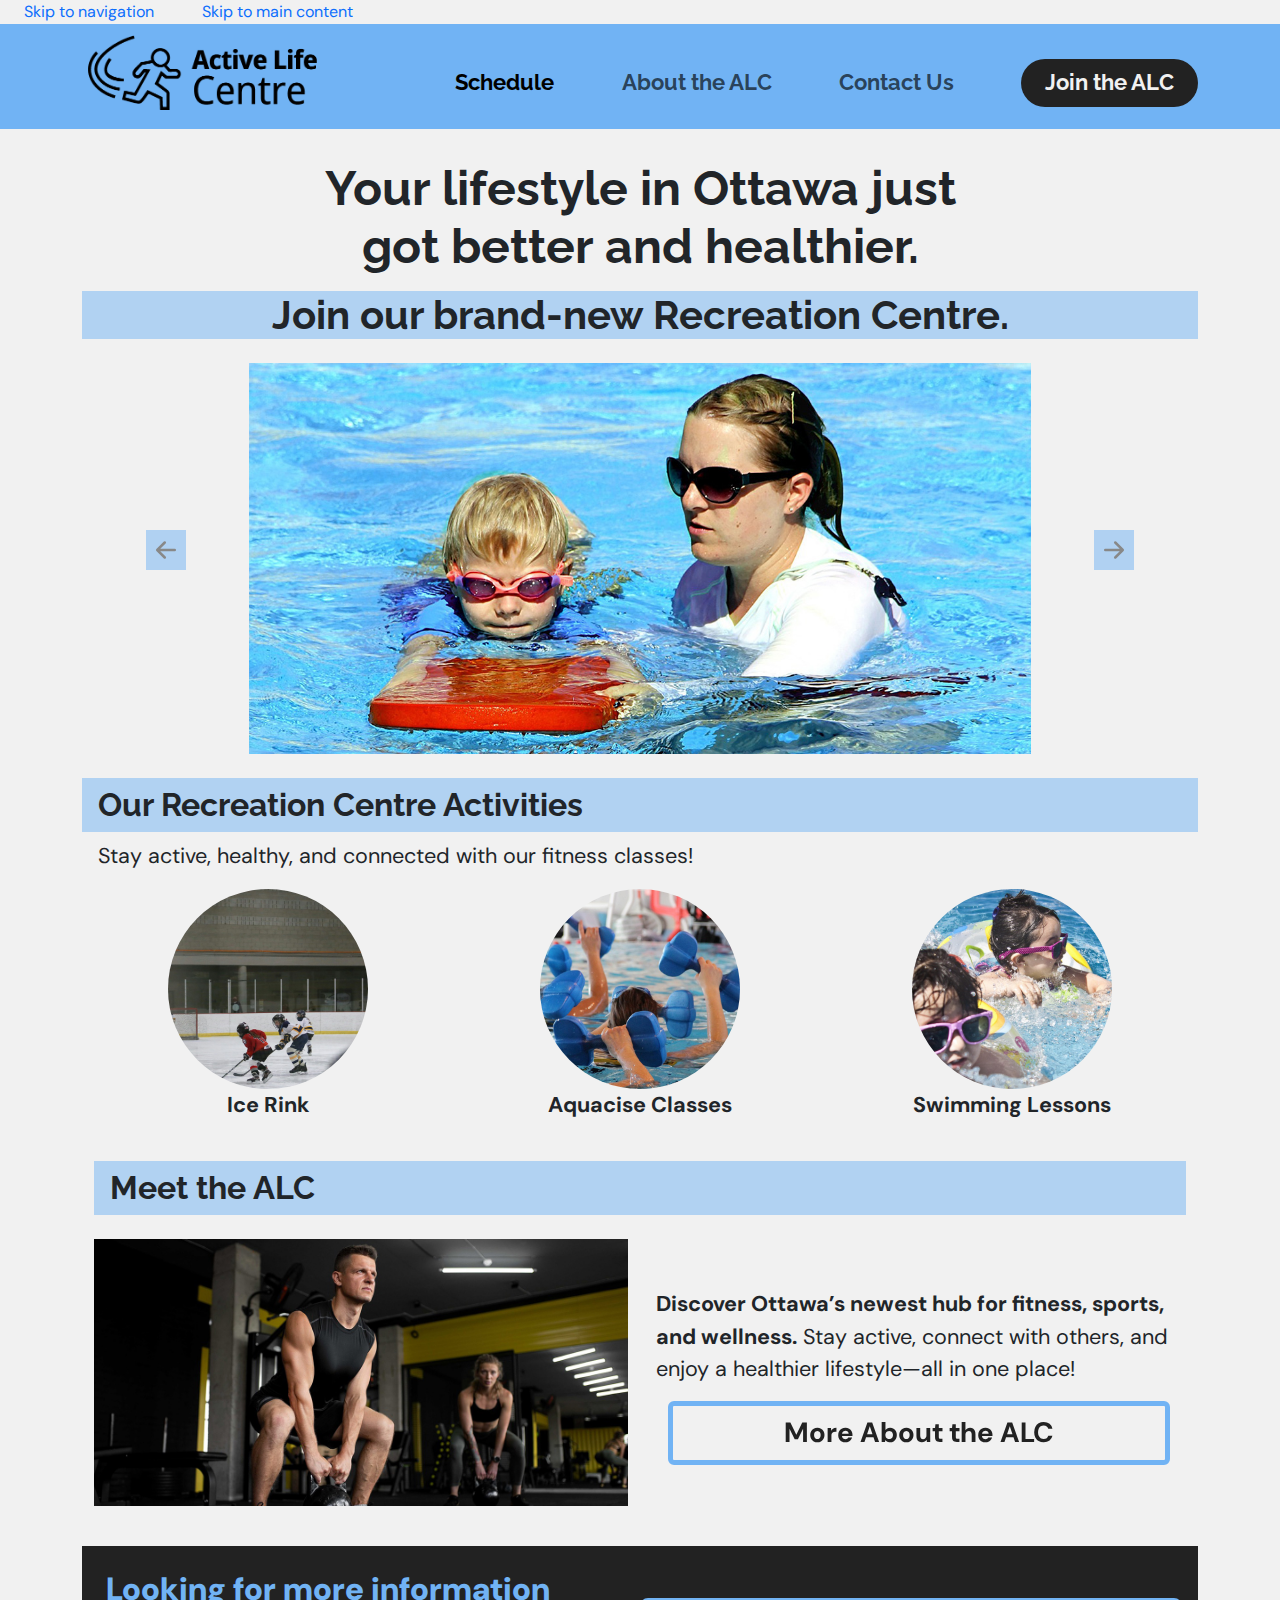
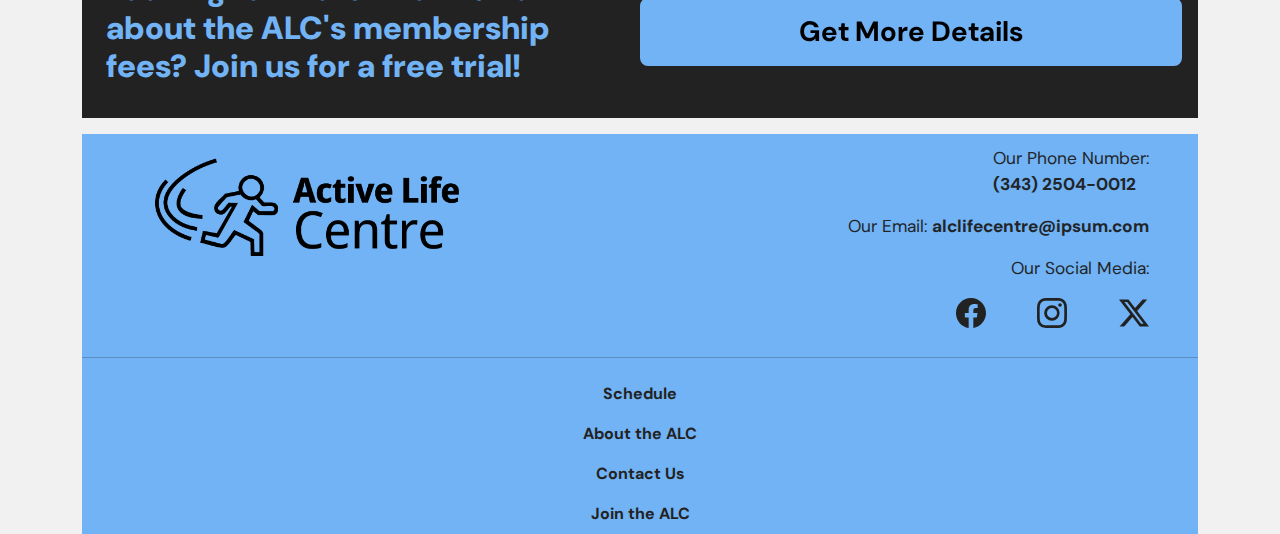
==== index.html @ 30e5ce62 "fixes image for the homepage" ====
<!DOCTYPE html>
<html lang="en">
<head>
    <meta charset="UTF-8">
    <meta name="viewport" content="width=device-width, initial-scale=1.0">
    <title>Active Life Centre</title>
    <link rel="stylesheet" href="./css/reset.css">
    <link rel="preconnect" href="https://fonts.googleapis.com">
    <link rel="preconnect" href="https://fonts.gstatic.com" crossorigin>
    <link href="https://fonts.googleapis.com/css2?family=DM+Sans:ital,opsz,wght@0,9..40,100..1000;1,9..40,100..1000&family=Raleway:ital,wght@0,100..900;1,100..900&display=swap" rel="stylesheet">    
    <link href="https://cdn.jsdelivr.net/npm/bootstrap@5.3.3/dist/css/bootstrap.min.css" rel="stylesheet" integrity="sha384-QWTKZyjpPEjISv5WaRU9OFeRpok6YctnYmDr5pNlyT2bRjXh0JMhjY6hW+ALEwIH" crossorigin="anonymous">
    <link href="css/hover-min.css" rel="stylesheet">
    <link rel="stylesheet" href="./css/style.css">
</head>
<body>
    <div class="skip-links">
        <a href="#offcanvasNavbar" class="d-xl-none" data-bs-toggle="offcanvas" data-bs-target="#offcanvasNavbar">Skip to navigation</a>
        <a href="#skipToNavDesktop" class="d-none d-xl-flex">Skip to navigation</a>
        <a href="#mainContent" id="skipToMainContent">Skip to main content</a>
    </div>
    <div class="container">
        <header role="banner">
            <nav role="navigation" class="navbar bg-body-tertiary fixed-top d-xl-none">
                <div class="container">
                    <a class="navbar-brand" href="./index.html"><img src="./images/logo/logo-ACL.png" alt="logo for the Active Life Centre"></a>
                    <button class="navbar-toggler d-xl-none" type="button" data-bs-toggle="offcanvas" data-bs-target="#offcanvasNavbar" aria-controls="offcanvasNavbar" aria-label="Toggle navigation">
                      <span class="navbar-toggler-icon"></span>
                    </button>
                    <div class="offcanvas offcanvas-end d-xl-none" tabindex="-1" id="offcanvasNavbar" aria-labelledby="offcanvasNavbarLabel">
                      <div class="offcanvas-header">
                        <img src="./images/logo/logo-ACL.png" alt="Active Life Centre's logo" class="offcanvas-title" id="offcanvasNavbarLabel">
                        <button type="button" class="btn-close" data-bs-dismiss="offcanvas" aria-label="Close"></button>
                    </div>
                    <div class="offcanvas-body d-xl-none">
                        <ul class="navbar-nav justify-content-end flex-grow-1 pe-3 fw-bold">
                            <li class="nav-item">
                                <a class="nav-link active" aria-current="page" href="./schedule.html">Schedule</a>
                            </li>
                            <li class="nav-item">
                                <a class="nav-link" href="./about.html">About the ALC</a>
                            </li>
                            <li class="nav-item">
                                <a class="nav-link" href="./about.html#formALC">Contact Us</a>
                            </li>
                            <li class="nav-item">
                                <a class="nav-link hvr-bounce-to-right p-3" href="#">Join the ALC</a>
                            </li>
                        </ul>
                        </div>
                    </div>
                </div>
            </nav>
            <nav role="navigation" class="navbar bg-body-tertiary fixed-top d-none d-xl-flex">
                <div class="container d-flex justify-content-between align-items-center">
                    <a class="navbar-brand" href="./index.html">
                        <img src="./images/logo/logo-ACL.png" alt="logo for the Active Life Centre">
                    </a>
                    <ul class="navbar-nav navbarDesktop d-flex flex-row gap-4 fw-bold">
                        <li class="nav-item" id="skipToNavDesktop"><a class="nav-link active" href="./schedule.html">Schedule</a></li>
                        <li class="nav-item"><a class="nav-link" href="./about.html">About the ALC</a></li>
                        <li class="nav-item"><a class="nav-link" href="./about.html#formALC">Contact Us</a></li>
                        <li class="nav-item"><a class="nav-link px-4" href="#">Join the ALC</a></li>
                    </ul>
                </div>
            </nav>
        </header>        
        <main role="main" id="mainContent">
            <section class="heroSection">
                <h1 class="text-center fw-bolder">Your lifestyle in Ottawa just got better and healthier.</h1>
                <h2 class="text-center fw-bolder mt-3">Join our brand-new Recreation Centre.</h2>
                <div id="carouselExampleIndicators" class="carousel slide pt-3" data-bs-ride="carousel">
                    <ol class="carousel-indicators d-none">
                      <li data-target="#carouselExampleIndicators" data-bs-slide-to="0" class="active"></li>
                      <li data-target="#carouselExampleIndicators" data-bs-slide-to="1"></li>
                      <li data-target="#carouselExampleIndicators" data-bs-slide-to="2"></li>
                    </ol>
                    <div class="carousel-inner">
                      <div class="carousel-item active">
                        <picture>
                            <source srcset="/images/home/small/homepage-hero-image.jpg" media="(max-width:768px)">
                            <img class="d-block w-100" src="./images/home/large/homepage-hero-image.jpg" alt="Kids' Swimming Lessons at the Active Life Centre">
                        </picture>
                      </div>
                      <div class="carousel-item">
                        <picture>
                            <source srcset="images/home/small/ice-rink.jpg" media="(max-width:768px)">
                            <img class="d-block w-100" src="./images/home/large/ice-rink.jpg" alt="Ice Rink at the ALC">
                        </picture>
                      </div>
                      <div class="carousel-item">
                        <picture>
                            <source srcset="images/home/small/pilates-class.jpg" media="(max-width:768px)">
                            <img class="d-block w-100" src="./images/home/large/pilates-class.jpg" alt="Pilates Class at the ALC">
                        </picture>
                      </div>
                    </div>
                    <a class="carousel-control-prev" href="#carouselExampleIndicators" role="button" data-bs-slide="prev">
                        <svg xmlns="http://www.w3.org/2000/svg" width="40" height="40" fill="#222222" class="bi bi-arrow-left-short" viewBox="0 0 16 16">
                            <path fill-rule="evenodd" d="M12 8a.5.5 0 0 1-.5.5H5.707l2.147 2.146a.5.5 0 0 1-.708.708l-3-3a.5.5 0 0 1 0-.708l3-3a.5.5 0 1 1 .708.708L5.707 7.5H11.5a.5.5 0 0 1 .5.5"/>
                        </svg>
                    </a>
                    <a class="carousel-control-next" href="#carouselExampleIndicators" role="button" data-bs-slide="next">
                        <svg xmlns="http://www.w3.org/2000/svg" width="40" height="40" fill="#222222" class="bi bi-arrow-right-short" viewBox="0 0 16 16">
                            <path fill-rule="evenodd" d="M4 8a.5.5 0 0 1 .5-.5h5.793L8.146 5.354a.5.5 0 1 1 .708-.708l3 3a.5.5 0 0 1 0 .708l-3 3a.5.5 0 0 1-.708-.708L10.293 8.5H4.5A.5.5 0 0 1 4 8"/>
                        </svg>
                    </a>
                  </div>    
            </section>
            <section class="alcActivities my-4">
                <h3 class="fw-bold px-3 py-2">Our Recreation Centre Activities</h3>
                <p Class="px-3">Stay active, healthy, and connected with our fitness classes!</p>
                <div class="container">
                    <div class="row justify-content-center">
                        <div class="col-sm-4 d-flex flex-column align-items-center">
                            <picture>
                                <source srcset="images/home/small/ice-rink.jpg" media="(max-width:768px)">
                                <img src="./images/home/large/ice-rink.jpg" alt="ACL's Ice Rink">
                            </picture>
                            <p><strong>Ice Rink</strong></p>
                        </div>
                        <div class="col-sm-4 d-flex flex-column align-items-center">
                            <picture>
                                <source srcset="images/home/small/aquacise-class.jpg" media="(max-width:768px)">
                                <img src="./images/home/large/aquacise-class.jpg" alt="Aquacise Classes at the ALC">
                            </picture>
                            <p><strong>Aquacise Classes</strong></p>
                        </div>
                        <div class="col-sm-4 d-flex flex-column align-items-center">
                            <picture>
                                <source srcset="images/home/small/kids-swimming-lessons.jpg" media="(max-width:768px)">
                                <img src="./images/home/large/kids-swimming-lessons.jpg" alt="ACL's Ice Rink">
                            </picture>
                            <p><strong>Swimming Lessons</strong></p>
                        </div>
                    </div>    
                </div>
            </section>
            <section class="meetALC container-fluid d-sm-flex flex-column my-4">
                <h3 class="fw-bold px-3 py-2">Meet the ALC</h3>
                <div class="row">
                    <picture class="col-md-6 align-self-center">
                        <source srcset="images/home/small/ALC-gym.jpg" media="(max-width:768px)">
                        <img src="./images/home/large/ALC-gym.jpg" class="img-fluid d-block mx-auto py-3 w-100" alt="Responsive image">
                    </picture>
                    <div class="contentMeet col-md-6 align-self-center">
                        <p class="mt-2 px-3"><strong>Discover Ottawa’s newest hub for fitness, sports, and wellness.</strong> Stay active, connect with others, and enjoy a healthier lifestyle—all in one place!</p>
                        <a href="./about.html" class="btn btn-secondary fw-bold hvr-sweep-to-right w-100" role="button">More About the ALC</a>
                    </div>
                </div>
            </section>
            <section class="joinALC mx-0 my-3 p-3 row">
                <h4 class="display-6 fw-bold p-2 col-md-6"><strong>Looking for more information about the ALC's membership fees? Join us for a free trial!</strong></h4>
                <button type="button" class="btn btn-primary btn-lg btn-block fw-bold hvr-primary-sweep-to-right col-md-6">Get More Details</button>
            </section>
        </main>
        <footer role="contentinfo">
            <div class="infoFooter">
                <img class="img-fluid" src="./images/logo/logo-ACL.png" alt="ACL's logo">
                <div class="contactALC">
                    <p>Our Phone Number:<strong><br> (343) 2504-0012</strong></p>
                    <p>Our Email: <strong>alclifecentre@ipsum.com</strong></p>
                    <p class="socialMedia">Our Social Media:</p>
                    <div class="socialMediaIcons">
                        <a href="https://www.facebook.com/" target="_blank">
                            <svg xmlns="http://www.w3.org/2000/svg" width="30" height="30" fill="currentColor" class="bi bi-facebook" viewBox="0 0 16 16">
                                <path d="M16 8.049c0-4.446-3.582-8.05-8-8.05C3.58 0-.002 3.603-.002 8.05c0 4.017 2.926 7.347 6.75 7.951v-5.625h-2.03V8.05H6.75V6.275c0-2.017 1.195-3.131 3.022-3.131.876 0 1.791.157 1.791.157v1.98h-1.009c-.993 0-1.303.621-1.303 1.258v1.51h2.218l-.354 2.326H9.25V16c3.824-.604 6.75-3.934 6.75-7.951"/>
                            </svg>    
                        </a>
                        <a href="https://www.instagram.com/" target="_blank">
                            <svg xmlns="http://www.w3.org/2000/svg" width="30" height="30" fill="currentColor" class="bi bi-instagram" viewBox="0 0 16 16">
                                <path d="M8 0C5.829 0 5.556.01 4.703.048 3.85.088 3.269.222 2.76.42a3.9 3.9 0 0 0-1.417.923A3.9 3.9 0 0 0 .42 2.76C.222 3.268.087 3.85.048 4.7.01 5.555 0 5.827 0 8.001c0 2.172.01 2.444.048 3.297.04.852.174 1.433.372 1.942.205.526.478.972.923 1.417.444.445.89.719 1.416.923.51.198 1.09.333 1.942.372C5.555 15.99 5.827 16 8 16s2.444-.01 3.298-.048c.851-.04 1.434-.174 1.943-.372a3.9 3.9 0 0 0 1.416-.923c.445-.445.718-.891.923-1.417.197-.509.332-1.09.372-1.942C15.99 10.445 16 10.173 16 8s-.01-2.445-.048-3.299c-.04-.851-.175-1.433-.372-1.941a3.9 3.9 0 0 0-.923-1.417A3.9 3.9 0 0 0 13.24.42c-.51-.198-1.092-.333-1.943-.372C10.443.01 10.172 0 7.998 0zm-.717 1.442h.718c2.136 0 2.389.007 3.232.046.78.035 1.204.166 1.486.275.373.145.64.319.92.599s.453.546.598.92c.11.281.24.705.275 1.485.039.843.047 1.096.047 3.231s-.008 2.389-.047 3.232c-.035.78-.166 1.203-.275 1.485a2.5 2.5 0 0 1-.599.919c-.28.28-.546.453-.92.598-.28.11-.704.24-1.485.276-.843.038-1.096.047-3.232.047s-2.39-.009-3.233-.047c-.78-.036-1.203-.166-1.485-.276a2.5 2.5 0 0 1-.92-.598 2.5 2.5 0 0 1-.6-.92c-.109-.281-.24-.705-.275-1.485-.038-.843-.046-1.096-.046-3.233s.008-2.388.046-3.231c.036-.78.166-1.204.276-1.486.145-.373.319-.64.599-.92s.546-.453.92-.598c.282-.11.705-.24 1.485-.276.738-.034 1.024-.044 2.515-.045zm4.988 1.328a.96.96 0 1 0 0 1.92.96.96 0 0 0 0-1.92m-4.27 1.122a4.109 4.109 0 1 0 0 8.217 4.109 4.109 0 0 0 0-8.217m0 1.441a2.667 2.667 0 1 1 0 5.334 2.667 2.667 0 0 1 0-5.334"/>
                            </svg>    
                        </a>
                        <a href="https://x.com" target="_blank">
                            <svg xmlns="http://www.w3.org/2000/svg" width="30" height="30" fill="currentColor" class="bi bi-twitter-x" viewBox="0 0 16 16">
                                <path d="M12.6.75h2.454l-5.36 6.142L16 15.25h-4.937l-3.867-5.07-4.425 5.07H.316l5.733-6.57L0 .75h5.063l3.495 4.633L12.601.75Zm-.86 13.028h1.36L4.323 2.145H2.865z"/>
                            </svg>   
                        </a>
                </div>
            </div>
            </div>
            <hr>
            <div class="siteMap">
                <ul class="list-group fw-bold">
                    <li class="list-group-item"><a href="./schedule.html">Schedule</a></li>
                    <li class="list-group-item"><a href="./about.html">About the ALC</a></li>
                    <li class="list-group-item"><a href="./about.html#formALC">Contact Us</a></li>
                    <li class="list-group-item"><a href="#">Join the ALC</a></li>
                </ul>
            </div>
        </footer>          
    </div>
    <script src="https://cdn.jsdelivr.net/npm/bootstrap@5.3.3/dist/js/bootstrap.bundle.min.js" integrity="sha384-YvpcrYf0tY3lHB60NNkmXc5s9fDVZLESaAA55NDzOxhy9GkcIdslK1eN7N6jIeHz" crossorigin="anonymous"></script>
</body>
</html>
---- css/style.css ----
:root{
    --primary-colour: #71B3F4;
    --background-white: #F1F1F1;
    --text-black: #222222;
    --opacity-primary-color: rgba(113, 179, 244, 0.5);
    --fonts-headings: 'Raleway', sans-serif;
    --fonts-paragraphs: 'DM Sans', sans-serif;
}

body{
    background-color: var(--background-white) !important;
    font-size: 16px;
    font-family: var(--fonts-paragraphs);
}

body h1,
body h2,
body h3,
.nav-item{
    font-family: var(--fonts-headings);
}

body h1{
    font-size: 2em;
}

body h2{
    font-size: 1.75em;
}

body h3{
    font-size: 1.5em;
}

body p{
    font-size: 1.25em;
}

.btn{
    font-size: 1.25em;
}

.container, 
#offcanvasNavbar{
    margin-top: 1em;
}

/* style for skip links */
.skip-links {
    position: absolute;
    top: 0;
    left: 0;
    background-color: var(--background-white);
    width: 100%;
    z-index: 1050;
    display: flex;
    gap: 3em;
    font-size: 1em;
    padding-left: 1.5em;  
}

a:link,
a:visited,
a:hover,
a:focus,
a:active,
.navbar-toggler:focus,
.btn-close:focus {
    text-decoration: none;
    border: none !important;
    outline: none !important        ;
}

a:focus-visible,
.navbar-toggler:focus-visible,
.btn-close:focus-visible{
    border: 5px solid red !important;
    outline: none !important;
}

/* header style */
header{
    padding-top: 9em;
}

nav img{
    width: 240px;    
}

.navbar-toggler{
    width: 10%;
    border: none;
}

.bg-body-tertiary,
.offcanvas{
    background-color: #71B3F4 !important;
}

/* style for the join the ALC button on the nav */
.nav-item:nth-child(4) a{
    background-color: var(--text-black);
    color: var(--background-white);
    border-radius: 3em;
}

.hvr-bounce-to-right{
    color: inherit;
    position: relative;
}

.hvr-bounce-to-right:before {
    content: "";
    position: absolute;
    z-index: -1;
    top: 0;
    left: 0;
    right: 0;
    bottom: 0;
    background-color: var(--text-black);
    border-radius: 3em;
    transform: none;
    transition: none;
}
  
.hvr-bounce-to-right:hover,
.hvr-bounce-to-right:focus,
.hvr-bounce-to-right:active {
    color: inherit;
}

.nav-item{
    text-align: center;
    padding-top: 1em;
}

/* style for the main */
main h1,
main h2{
    text-align: center;
}

main h2,
main h3{
    background-color: var(--opacity-primary-color) !important;
}

.carousel-inner{
    width: 70%;
    margin: auto;
}


.carousel-control-prev svg,
.carousel-control-next svg {
    background-color: var(--primary-colour); /* Change background */
    fill: var(--text-black); 
}

/* activities section */
.alcActivities img{
    width: 100%;
    max-width: 100px;
    height: 100px;
    border-radius: 50%;
    object-fit: cover;
}


a.btn.btn-secondary {
    border: 5px solid var(--primary-colour) !important;
    background-color: var(--background-white) !important;
    color: var(--text-black) !important;
}

button{
    width: 100%;
    color: var(--text-black) !important;
}

/* disable hover effects for secondary button on smaller screens */
.hvr-sweep-to-right{
    color: inherit;
    border: var(--primary-colour);
}

.hvr-sweep-to-right:before {
    content: "";
    position: absolute;
    z-index: -1;
    top: 0;
    left: 0;
    right: 0;
    bottom: 0;
    background: var(--background-white);
    transform: none;
    transition: none;
}
  
.hvr-sweep-to-right:hover,
.hvr-sweep-to-right:focus,
.hvr-sweep-to-right:active{
    color: var(--background-white);
}
  

.btn-secondary{
    border: 5px solid var(--primary-colour) !important      ;
    background-color: var(--background-white) !important;
}

.btn-secondary a{
    text-decoration: none;
    color: var(--text-black);
}
/* sets the image smaller for smaller screens */
.meetALC picture{
    width: 70%;
    margin: 0 auto;
}

/* style for the join section */
.joinALC{
    background-color: var(--text-black);
}

.joinALC > h4{
    color: var(--primary-colour);
    text-wrap: initial;
}

.carousel-control-prev{
    color: inherit;
}

.hvr-primary-sweep-to-right:before {
    content: "";
    position: absolute;
    z-index: -1;
    top: 0;
    left: 0;
    right: 0;
    bottom: 0;
    transform: none;
    transition: none;
 }
  
.hvr-primary-sweep-to-right:hover,
.hvr-primary-sweep-to-right:focus,
.hvr-primary-sweep-to-right:active {
    color: inherit;
}

.btn-primary{
    background-color: var(--primary-colour) !important;
    border: 5px solid var(--primary-colour) !important;
    color: black !important;
}

/* footer style */
footer,
footer .list-group-item{
    background-color: var(--primary-colour);
}

footer .list-group-item{
    border: none;
    text-align: center;
}

.infoFooter{
    display: flex;
    justify-content: center;
}

.infoFooter img{
    width: 30%;
    object-fit: contain;
    align-self: flex-start;
    padding-top: 1em;
    padding-left: 1em;
}

.infoFooter .contactALC{
    width: 60%;
    font-size: 0.8em;
    margin-left: 1em;
    padding: 1em 0;
    display: flex;
    flex-direction: column;
    justify-content: flex-end;
    align-items: flex-end;
}

.socialMediaIcons{
    display: flex;
    gap: 4em;
}

.socialMediaIcons > a:link,
.socialMediaIcons > a:visited,
.socialMediaIcons > a:focus,
.socialMediaIcons > a:hover{
    color: var(--text-black);
}

.list-group-item > a:link,
.list-group-item > a:visited,
.list-group-item > a:focus,
.list-group-item > a:hover{
    color: var(--text-black);
    text-decoration: none;
}

/* CSS for the schedule page */
.headingSchedule{
    text-align: left;
}

.accordion-button{
    font-size: 1.5rem !important;
    background-color: var(--opacity-primary-color);
}

/* CSS for the about page */
.card-body{
    width: 100%;
    background-color: var(--opacity-primary-color);
    border: 10px var(--primary-colour) solid;
}

.staffALC img{
    width: 100%;
    max-width: 100px;
    height: 100px;
    border-radius: 50%;
    object-fit: cover;
}

.aboutALC img{
    width: 80%;
}

/* adds style to the form */
.form-group label{
    font-size: 1.5em;
}

.form-group input,
.form-group textarea{
    border: 2px solid var(--primary-colour);
}

/* creates wrapped footer for smaller screens */
@media screen and (max-width:500px){
.infoFooter{
    flex-wrap: wrap;
}

.infoFooter img{
    width: 50%;
}

.infoFooter .contactALC{
    width: 50%;
    text-align: center;
    align-items: center;
}

.socialMedia{
    margin-bottom: 0.8em;
}
}


/* media query for tablet */
@media screen and (min-width: 768px){
    body h1{
        font-size: 2.5em;
    }
    
    body h2{
        font-size: 2em;
    }
    
    body h3{
        font-size: 1.75em;
    }
    
    body p{
        font-size: 1.35em !important;
    }
    
    .btn{
        font-size: 1.5em;
    }

    nav{
        display: flex;
        flex-direction: row;
    }

    .navbar-brand img{
        width: 50%;
    }

    .navbar-toggler{
        width: 10%;
    }

    /* makes images larger for activities section on the homepage */
    .alcActivities img{
        max-width: 200px;
        height: 200px;
        object-fit: cover;
    }

    /* image larger for tablet */
    .meetALC picture{
        width: 50%;
    }

    .meetALC a{
        margin: 0 1em;
    }

    /* adjusts the meet the ALC section to tablet */
    .contentMeet{
        padding: 0 0 !important;
    }

    .contentMeet a{
        width: 90% !important;
    }

    /* makes the get more details bar different for tablet */
    .joinALC h4{
        font-size: 2em !important;
    }

    .joinALC button{
        align-self: center;
    }

    /* adjusts about page to tablet */
    .employeesALC img{
        max-width: 200px;
        height: 200px;
        object-fit: cover;
    }

    /* changes the schedule page for tablet */
    .contentOpening, 
    .contentClasses{
        display: grid;
        grid-template-columns: 1fr 1fr;
        align-items: flex-start;
        gap: 2em;
    }

    .openingImage, 
    .classesImage{
        width: 100%;
        display: flex;
        align-self: center;
        justify-content: center;
    }
}

/* media query for desktop */
@media screen and (min-width: 1200px) {
    body h1{
        font-size: 3em;
    }
    
    body h2{
        font-size: 2.5em;
    }
    
    body h3{
        font-size: 2em;
    }
    
    body p{
        font-size: 1.5em;
    }

    .btn{
        font-size: 1.75em;
    }

    .navbar img{
        width: 240px;
    }

    .nav-item{
        font-size: 1.35em;
        margin-left: 2em;
    }

    /* set grid size for the desktop */
    .accordion{
        width: 100%;
        align-self: center;
    }

    .openingImage{
        width: 100%;
        display: flex;
        align-self: center;
        justify-content: center;
    }

    /* animation for the join the ALC button */
    .hvr-bounce-to-right{
        display:inline-block;
        vertical-align:middle;
        -webkit-transform:perspective(1px) translateZ(0);
        transform:perspective(1px) translateZ(0);
        box-shadow:0 0 1px rgba(0,0,0,0);
        position:relative;
        -webkit-transition-property:color;
        transition-property:color;
        -webkit-transition-duration:.5s;
        transition-duration:.5s;
    }
    
    .hvr-bounce-to-right:before{
        content:"";
        position:absolute;
        z-index:-1;
        top:0;
        left:0;
        right:0;
        bottom:0;
        -webkit-transform:scaleX(0);
        transform:scaleX(0);
        -webkit-transform-origin:0 50%;
        transform-origin:0 50%;
        -webkit-transition-property:transform;
        transition-property:transform;
        -webkit-transition-duration:.5s;
        transition-duration:.5s;
        -webkit-transition-timing-function:ease-out;transition-timing-function:ease-out}
            
    .navbarDesktop > .nav-item:nth-child(4) a:active,
    .navbarDesktop > .nav-item:nth-child(4) a:focus,
    .navbarDesktop > .nav-item:nth-child(4) a:hover{
        color: var(--text-black);
        background-color: var(--background-white);
    }
            
    .nav-item:nth-child(4) a:active:before,
    .nav-item:nth-child(4) a:focus:before,
    .nav-item:nth-child(4) a:hover:before{
        -webkit-transform:scaleX(1);
        transform:scaleX(1);
        -webkit-transition-timing-function:cubic-bezier(0.52,1.64,.37,.66);transition-timing-function:cubic-bezier(0.52,1.64,.37,.66);
    }

    /* sets hover animation for desktop-only */
    .hvr-sweep-to-right{
        display:inline-block;
        color: var(--background-white);
        position: relative;
        vertical-align:middle;
        -webkit-transform:perspective(1px) translateZ(0);
        transform:perspective(1px) translateZ(0);
        box-shadow:0 0 1px rgba(0,0,0,0);
        position:relative;
        -webkit-transition-property:color;
        transition-property:color;
        -webkit-transition-duration:.3s;
        transition-duration:.3s;
    }

    .hvr-sweep-to-right:before{
        content:"";
        position:absolute;
        z-index:-1;
        top: 0;
        left: 0;
        right: 0;
        bottom: 0;
        background: var(--primary-colour);
        -webkit-transform:scaleX(0);
        transform:scaleX(0);
        -webkit-transform-origin:0 50%;
        transform-origin:0 50%;
        -webkit-transition-property:transform;
        transition-property:transform;
        -webkit-transition-duration:.3s;
        transition-duration:.3s;
        -webkit-transition-timing-function:ease-out;transition-timing-function:ease-in-out;
    }
    
    .hvr-sweep-to-right:active,
    .hvr-sweep-to-right:focus,
    .hvr-sweep-to-right:hover{
        color: var(--background-white);
    }
    
    .hvr-sweep-to-right:active:before,
    .hvr-sweep-to-right:focus:before,
    .hvr-sweep-to-right:hover:before{
        -webkit-transform:scaleX(1);
        transform:scaleX(1);
    }
    
    /* hover for primary button */
    .hvr-primary-sweep-to-right{
        display:inline-block;
        color: var(--text-black);
        position: relative;
        vertical-align:middle;
        -webkit-transform:perspective(1px) translateZ(0);
        transform:perspective(1px) translateZ(0);
        box-shadow:0 0 1px rgba(0,0,0,0);
        position:relative;
        -webkit-transition-property:color;
        transition-property:color;
        -webkit-transition-duration:.3s;
        transition-duration:.3s;
    }

    .hvr-primary-sweep-to-right:before{
        content:"";
        position:absolute;
        z-index:-1;
        top:0;
        left:0;
        right:0;
        bottom:0;
        background: var(--background-white);
        -webkit-transform:scaleX(0);
        transform:scaleX(0);
        -webkit-transform-origin:0 50%;
        transform-origin:0 50%;
        -webkit-transition-property:transform;
        transition-property:transform;
        -webkit-transition-duration:.3s;
        transition-duration:.3s;
        -webkit-transition-timing-function:ease-out;transition-timing-function:ease-in-out;
    }
    
    .hvr-primary-sweep-to-right:active,
    .hvr-primary-sweep-to-right:focus,
    .hvr-primary-sweep-to-right:hover{
        color: var(--text-black);
        background-color: var(--background-white);
    }
    
    .hvr-primary-sweep-to-right:active:before,
    .hvr-primary-sweep-to-right:focus:before,
    .hvr-primary-sweep-to-right:hover:before{
        -webkit-transform:scaleX(1);
        transform:scaleX(1);
    }
}
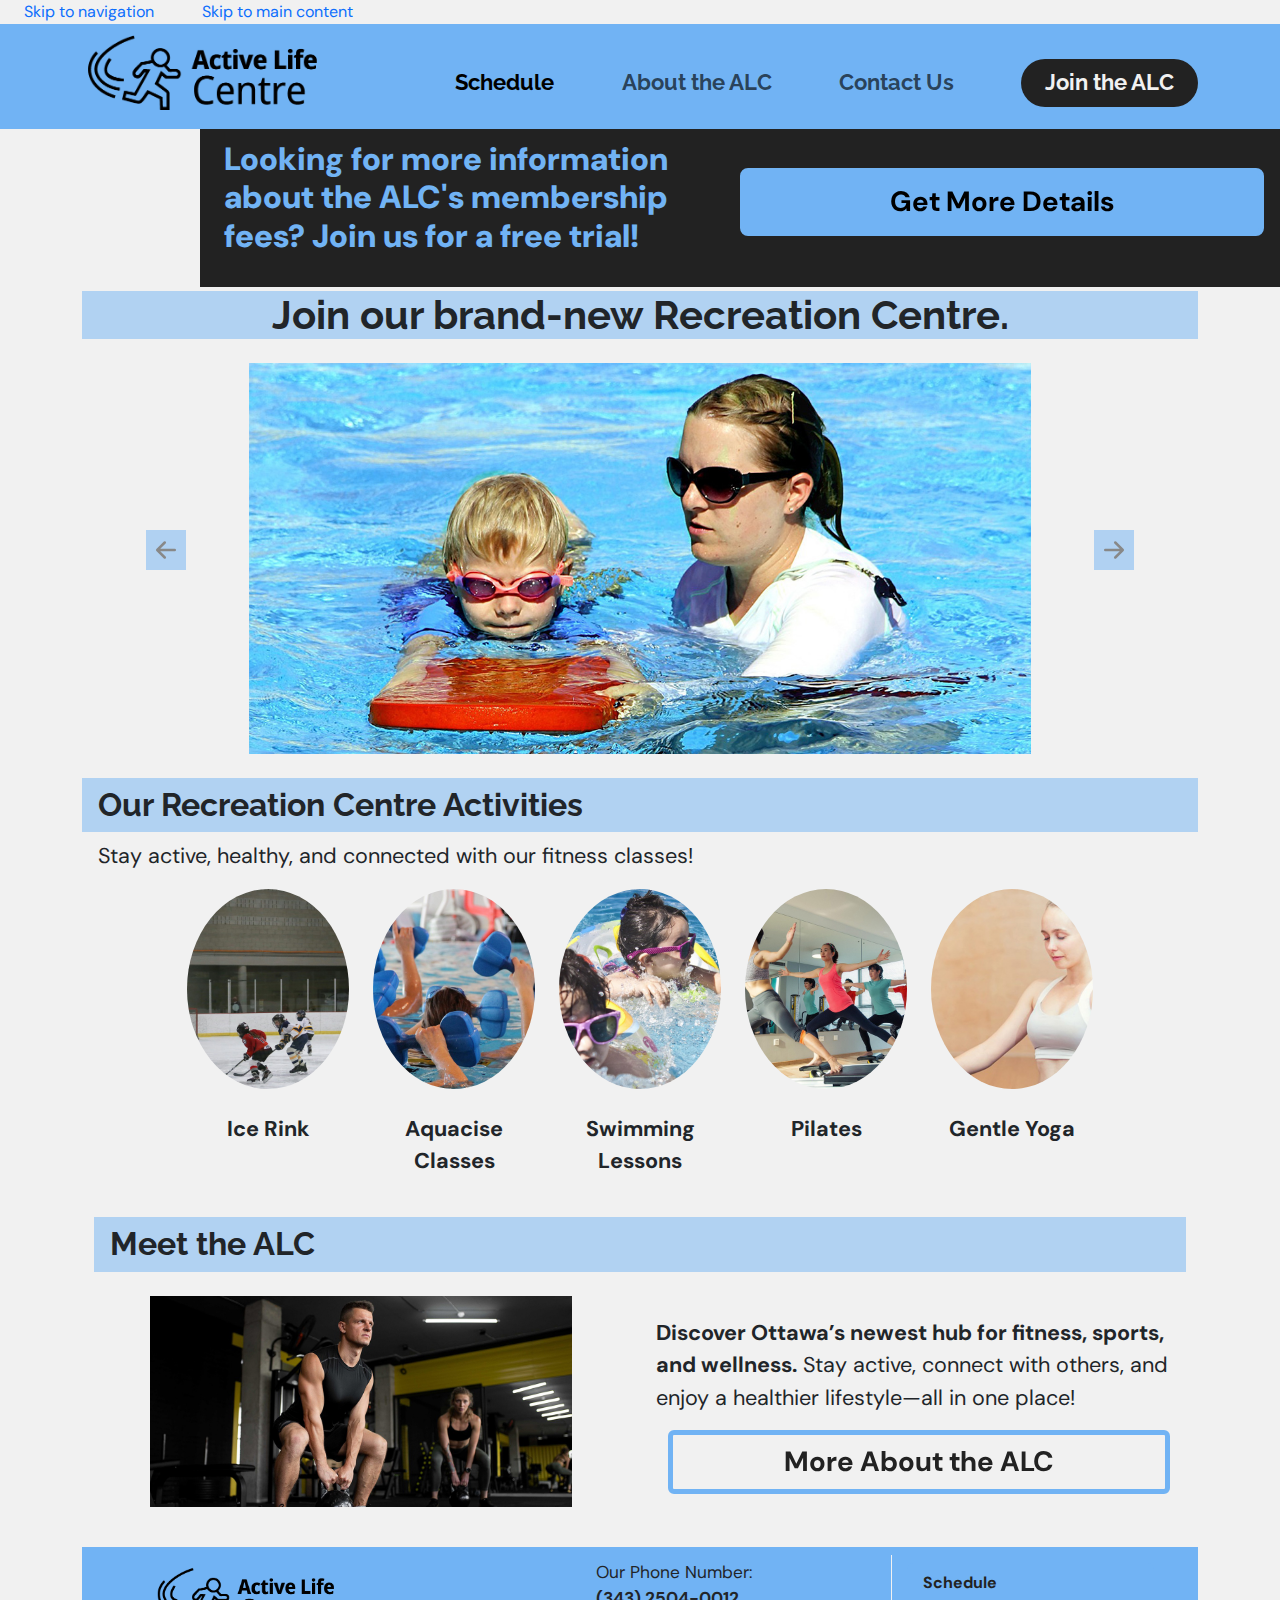
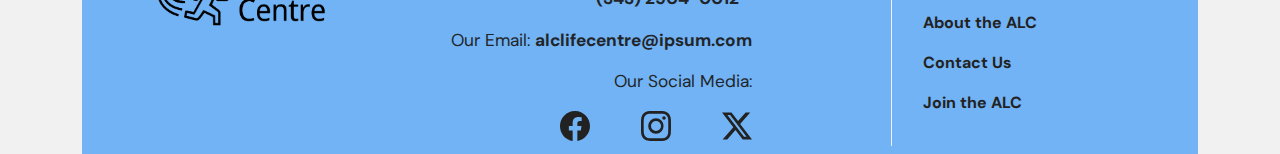
==== commit fd05470e: "adds more activities to desktop version" ====
--- a/index.html
+++ b/index.html
@@ -111,26 +111,40 @@
                 <p Class="px-3">Stay active, healthy, and connected with our fitness classes!</p>
                 <div class="container">
                     <div class="row justify-content-center">
-                        <div class="col-sm-4 d-flex flex-column align-items-center">
+                        <div class="col-sm-4 col-xl-2 d-flex flex-column align-items-center">
                             <picture>
                                 <source srcset="images/home/small/ice-rink.jpg" media="(max-width:768px)">
                                 <img src="./images/home/large/ice-rink.jpg" alt="ACL's Ice Rink">
                             </picture>
-                            <p><strong>Ice Rink</strong></p>
-                        </div>
-                        <div class="col-sm-4 d-flex flex-column align-items-center">
+                            <p class="pt-4 text-center"><strong>Ice Rink</strong></p>
+                        </div>
+                        <div class="col-sm-4 col-xl-2 d-flex flex-column align-items-center">
                             <picture>
                                 <source srcset="images/home/small/aquacise-class.jpg" media="(max-width:768px)">
                                 <img src="./images/home/large/aquacise-class.jpg" alt="Aquacise Classes at the ALC">
                             </picture>
-                            <p><strong>Aquacise Classes</strong></p>
-                        </div>
-                        <div class="col-sm-4 d-flex flex-column align-items-center">
+                            <p class="pt-4 text-center"><strong>Aquacise Classes</strong></p>
+                        </div>
+                        <div class="col-sm-4 col-xl-2 d-flex flex-column align-items-center">
                             <picture>
                                 <source srcset="images/home/small/kids-swimming-lessons.jpg" media="(max-width:768px)">
                                 <img src="./images/home/large/kids-swimming-lessons.jpg" alt="ACL's Ice Rink">
                             </picture>
-                            <p><strong>Swimming Lessons</strong></p>
+                            <p class="pt-4 text-center"><strong>Swimming Lessons</strong></p>
+                        </div>
+                        <div class="col-xl-2 d-none d-xl-flex flex-column align-items-center">
+                            <picture>
+                                <source srcset="images/home/small/pilates-class.jpg" media="(max-width:768px)">
+                                <img src="./images/home/large/pilates-class.jpg" alt="ACL's Ice Rink">
+                            </picture>
+                            <p class="pt-4 text-center"><strong>Pilates</strong></p>
+                        </div>
+                        <div class="col-xl-2 d-none d-xl-flex flex-column align-items-center">
+                            <picture>
+                                <source srcset="images/home/small/gentle-yoga.jpg" media="(max-width:768px)">
+                                <img src="./images/home/large/gentle-yoga.jpg" alt="ACL's Gentle Yoga class">
+                            </picture>
+                            <p class="pt-4 text-center"><strong>Gentle Yoga</strong></p>
                         </div>
                     </div>    
                 </div>
--- a/css/style.css
+++ b/css/style.css
@@ -465,6 +465,43 @@
         align-self: center;
         justify-content: center;
     }
+
+    footer{
+        display: flex;
+        justify-content: space-around;
+    }
+    
+    .infoFooter{
+        width: 60%;
+    }
+    
+    .infoFooter img{
+        width: 30%;
+    }
+
+    .contactALC{
+        text-align: left !important;
+    }
+    
+    .list-group-item{
+        text-align: left !important;
+    }
+
+    .siteMap{
+        width: 25%;
+        padding: 1em 1em 0 1em;
+        position: relative;
+    }
+
+    .siteMap::before{
+        content: "";
+        position: absolute;
+        top: 0.5em;
+        left: 0;
+        bottom: 0.5em;
+        width: 1px;
+        background-color: var(--background-white);
+    }
 }
 
 /* media query for desktop */
@@ -496,6 +533,17 @@
     .nav-item{
         font-size: 1.35em;
         margin-left: 2em;
+    }
+
+    /* image smaller for desktop */
+    .meetALC picture{
+        width: 40%;
+    }
+
+    .joinALC{
+        position: absolute;
+        top: 100px;
+        left: 200px;
     }
 
     /* set grid size for the desktop */
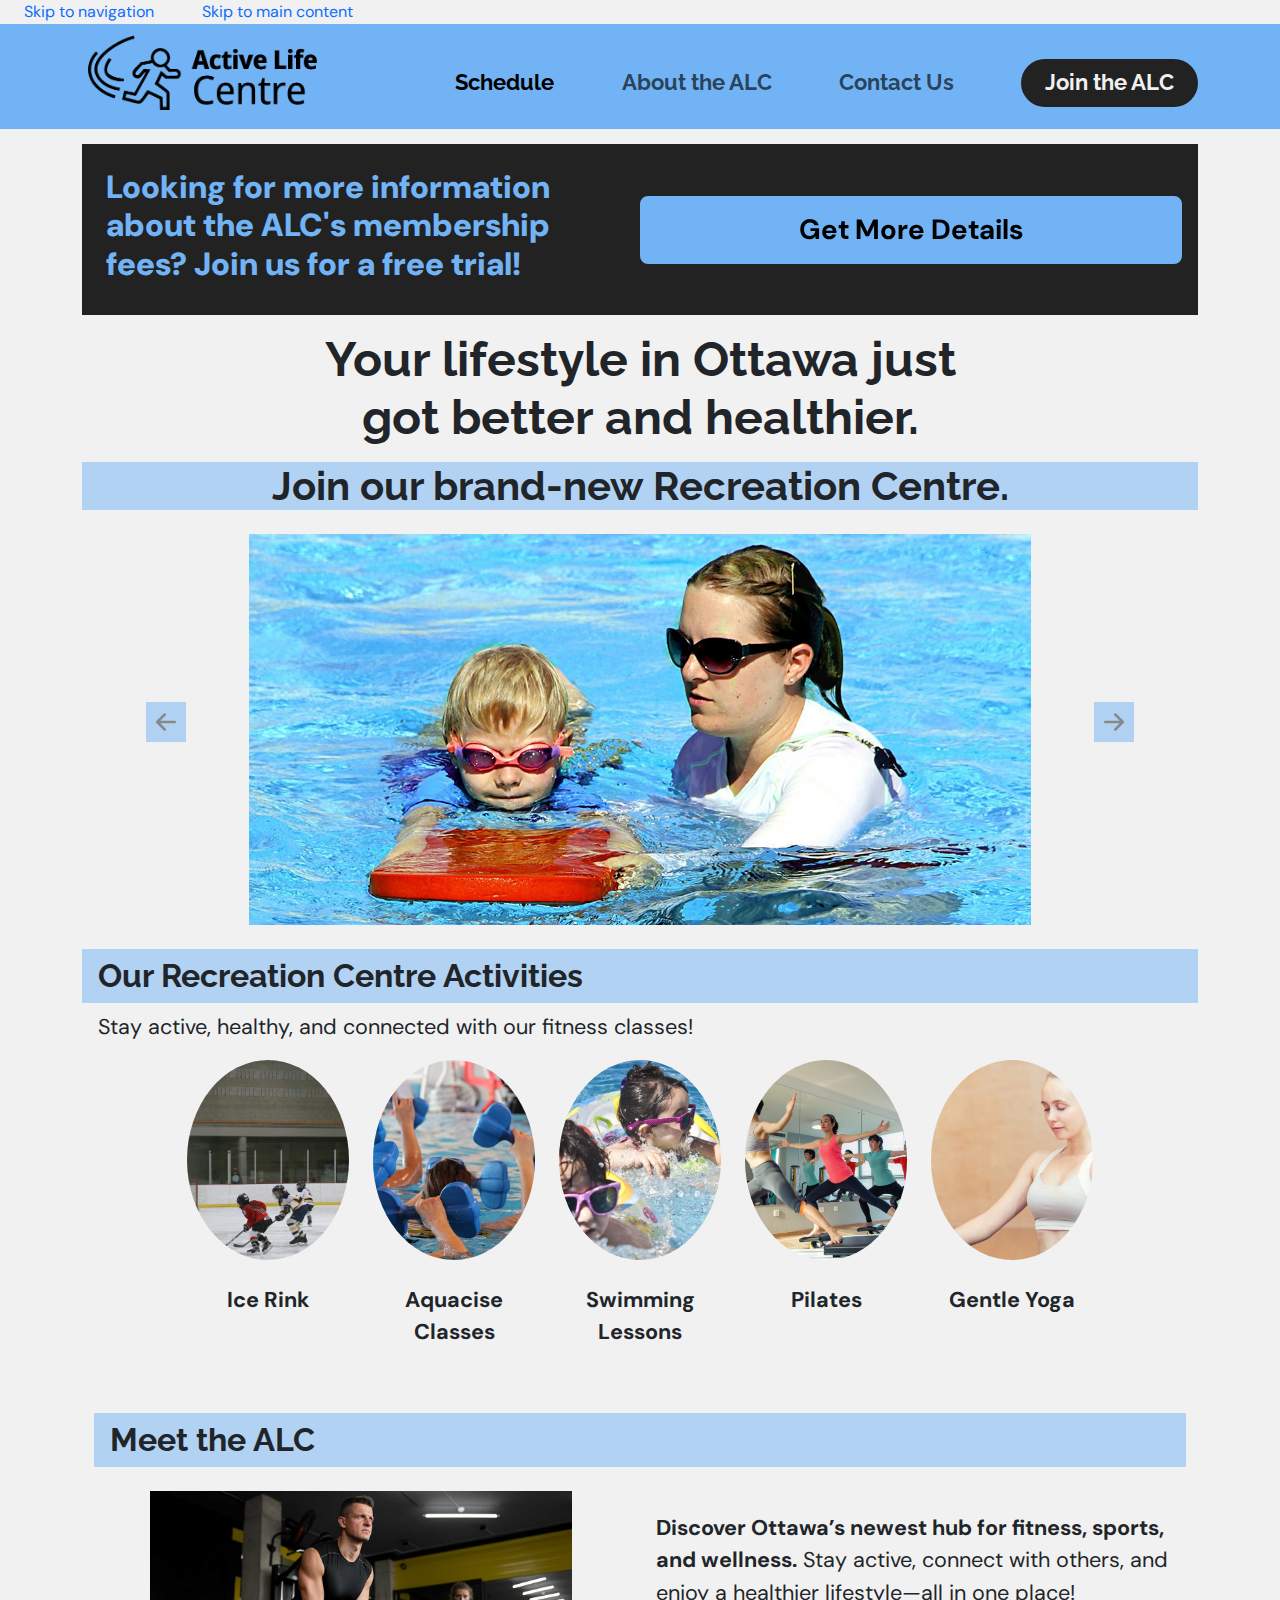
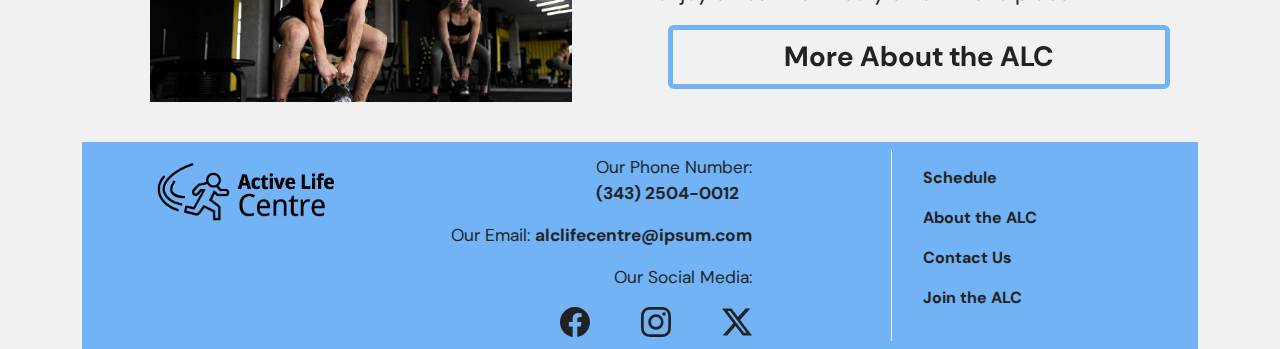
==== commit 6ed81fa3: "adjusts joinALC section to homepage" ====
--- a/index.html
+++ b/index.html
@@ -64,8 +64,8 @@
                 </div>
             </nav>
         </header>        
-        <main role="main" id="mainContent">
-            <section class="heroSection">
+        <main role="main" id="mainContent" class="d-flex flex-column">
+            <section class="heroSection order-0 order-xl-1">
                 <h1 class="text-center fw-bolder">Your lifestyle in Ottawa just got better and healthier.</h1>
                 <h2 class="text-center fw-bolder mt-3">Join our brand-new Recreation Centre.</h2>
                 <div id="carouselExampleIndicators" class="carousel slide pt-3" data-bs-ride="carousel">
@@ -106,7 +106,7 @@
                     </a>
                   </div>    
             </section>
-            <section class="alcActivities my-4">
+            <section class="alcActivities my-4 order-xl-1">
                 <h3 class="fw-bold px-3 py-2">Our Recreation Centre Activities</h3>
                 <p Class="px-3">Stay active, healthy, and connected with our fitness classes!</p>
                 <div class="container">
@@ -149,7 +149,7 @@
                     </div>    
                 </div>
             </section>
-            <section class="meetALC container-fluid d-sm-flex flex-column my-4">
+            <section class="meetALC container-fluid d-sm-flex flex-column my-4 order-xl-1">
                 <h3 class="fw-bold px-3 py-2">Meet the ALC</h3>
                 <div class="row">
                     <picture class="col-md-6 align-self-center">
@@ -162,7 +162,7 @@
                     </div>
                 </div>
             </section>
-            <section class="joinALC mx-0 my-3 p-3 row">
+            <section class="joinALC mx-0 my-3 p-3 row order-xl-0">
                 <h4 class="display-6 fw-bold p-2 col-md-6"><strong>Looking for more information about the ALC's membership fees? Join us for a free trial!</strong></h4>
                 <button type="button" class="btn btn-primary btn-lg btn-block fw-bold hvr-primary-sweep-to-right col-md-6">Get More Details</button>
             </section>
--- a/css/style.css
+++ b/css/style.css
@@ -540,10 +540,17 @@
         width: 40%;
     }
 
+    /* adjusts joinALC for desktop */
+    header{
+        padding: 4em;
+    }
+    
     .joinALC{
-        position: absolute;
-        top: 100px;
-        left: 200px;
+        margin: 0 !important;
+    }
+
+    .heroSection{
+        margin-top: 1em;
     }
 
     /* set grid size for the desktop */
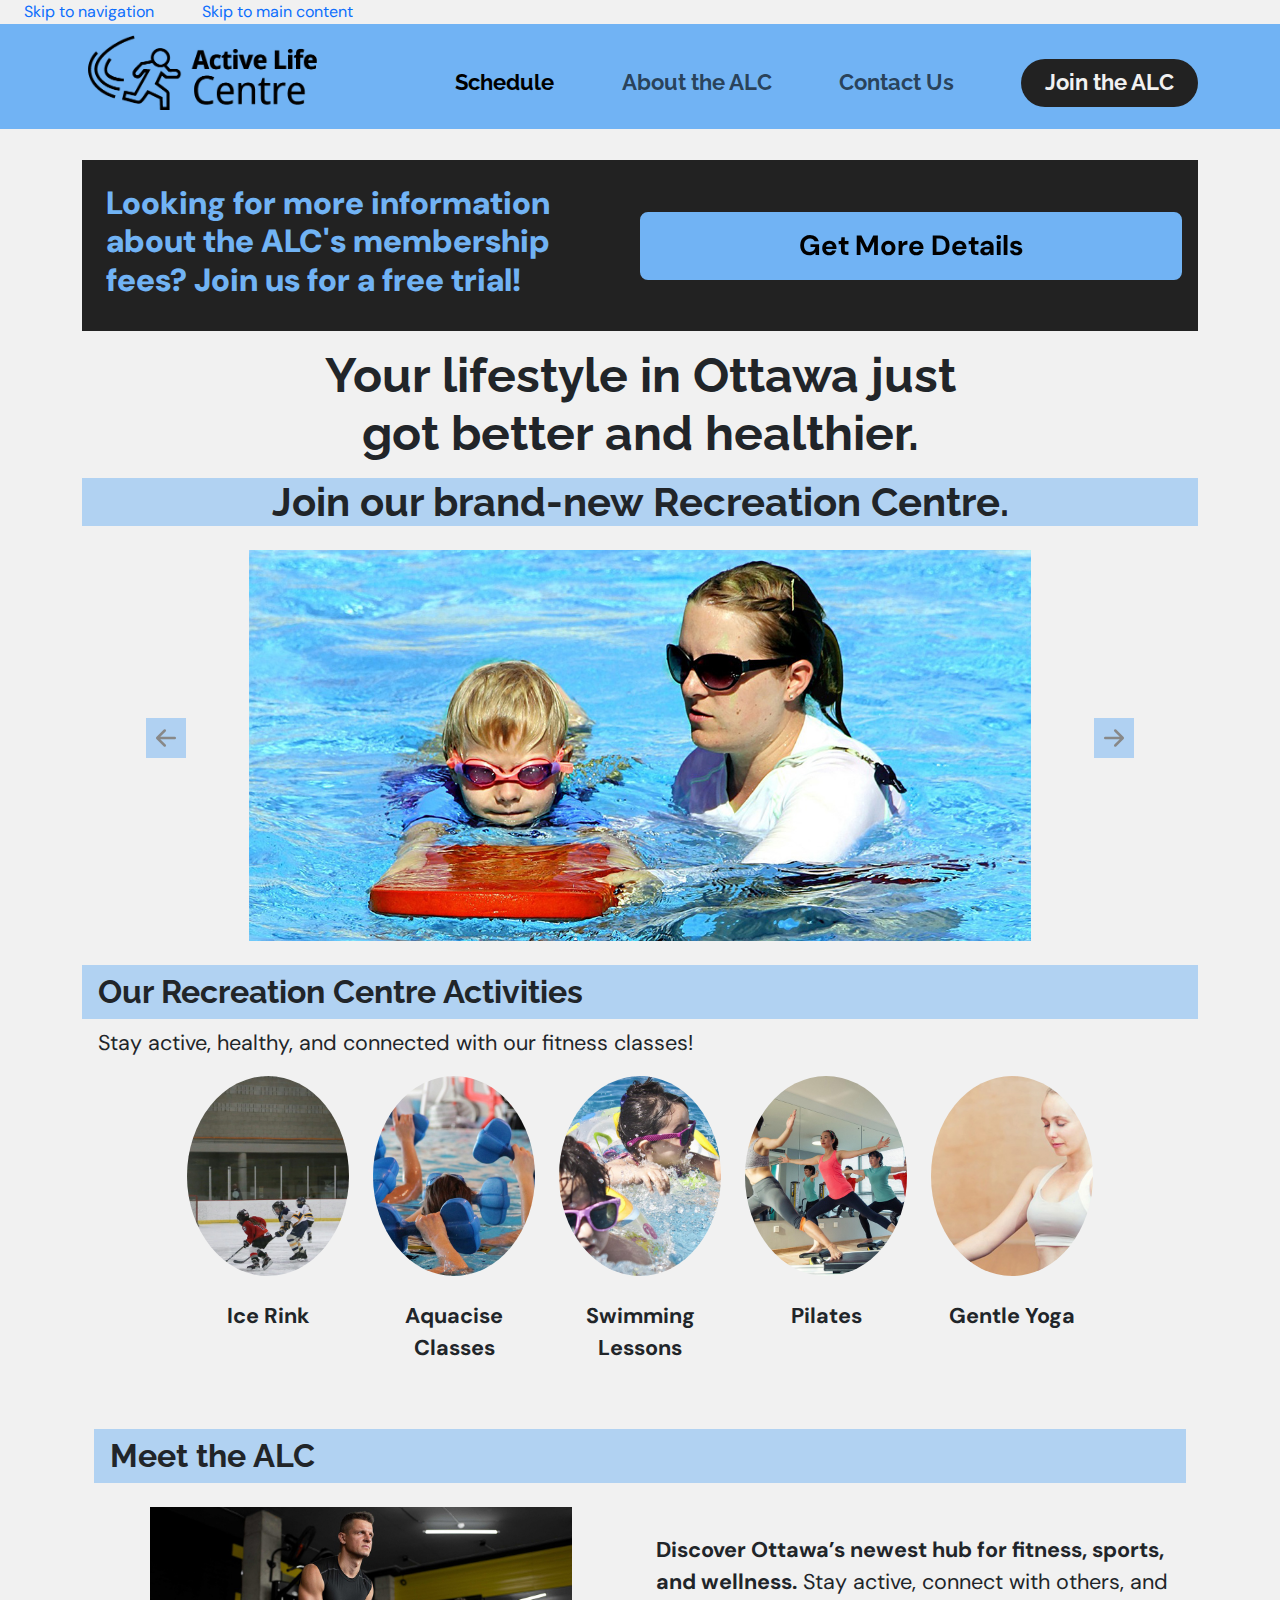
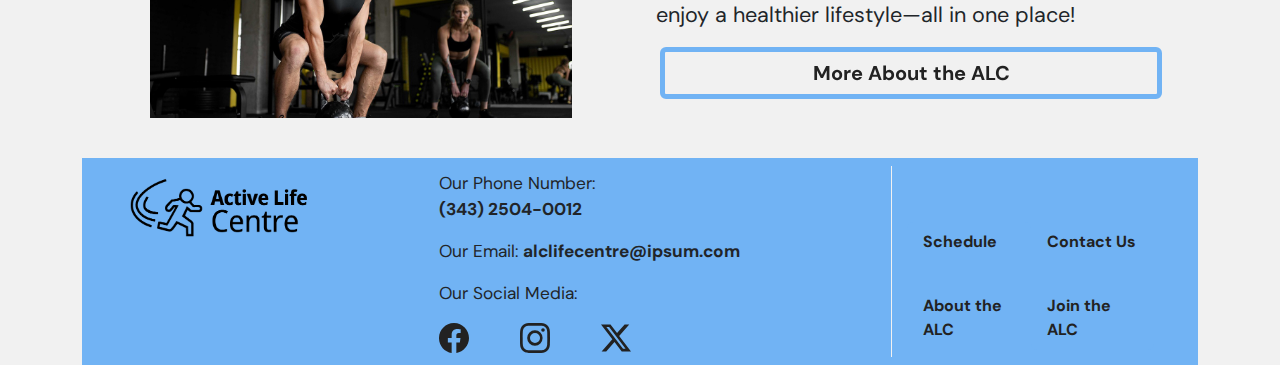
==== commit 7c927edc: "adds schema to homepage" ====
--- a/index.html
+++ b/index.html
@@ -64,7 +64,7 @@
                 </div>
             </nav>
         </header>        
-        <main role="main" id="mainContent" class="d-flex flex-column">
+        <main role="main" id="mainContent" class="d-flex flex-column" itemscope itemtype="https://schema.org/LocalBusiness">
             <section class="heroSection order-0 order-xl-1">
                 <h1 class="text-center fw-bolder">Your lifestyle in Ottawa just got better and healthier.</h1>
                 <h2 class="text-center fw-bolder mt-3">Join our brand-new Recreation Centre.</h2>
@@ -76,19 +76,19 @@
                     </ol>
                     <div class="carousel-inner">
                       <div class="carousel-item active">
-                        <picture>
+                        <picture itemprop="image">
                             <source srcset="/images/home/small/homepage-hero-image.jpg" media="(max-width:768px)">
                             <img class="d-block w-100" src="./images/home/large/homepage-hero-image.jpg" alt="Kids' Swimming Lessons at the Active Life Centre">
                         </picture>
                       </div>
                       <div class="carousel-item">
-                        <picture>
+                        <picture itemprop="image">
                             <source srcset="images/home/small/ice-rink.jpg" media="(max-width:768px)">
                             <img class="d-block w-100" src="./images/home/large/ice-rink.jpg" alt="Ice Rink at the ALC">
                         </picture>
                       </div>
                       <div class="carousel-item">
-                        <picture>
+                        <picture itemprop="image">
                             <source srcset="images/home/small/pilates-class.jpg" media="(max-width:768px)">
                             <img class="d-block w-100" src="./images/home/large/pilates-class.jpg" alt="Pilates Class at the ALC">
                         </picture>
@@ -111,53 +111,53 @@
                 <p Class="px-3">Stay active, healthy, and connected with our fitness classes!</p>
                 <div class="container">
                     <div class="row justify-content-center">
-                        <div class="col-sm-4 col-xl-2 d-flex flex-column align-items-center">
+                        <div class="col-sm-4 col-xl-2 d-flex flex-column align-items-center" itemscope itemtype="https://schema.org/ExerciseAction">
                             <picture>
                                 <source srcset="images/home/small/ice-rink.jpg" media="(max-width:768px)">
-                                <img src="./images/home/large/ice-rink.jpg" alt="ACL's Ice Rink">
-                            </picture>
-                            <p class="pt-4 text-center"><strong>Ice Rink</strong></p>
-                        </div>
-                        <div class="col-sm-4 col-xl-2 d-flex flex-column align-items-center">
+                                <img src="./images/home/large/ice-rink.jpg" alt="ACL's Ice Rink" itemprop="image">
+                            </picture>
+                            <p class="pt-4 text-center"><strong itemprop="name">Ice Rink</strong></p>
+                        </div>
+                        <div class="col-sm-4 col-xl-2 d-flex flex-column align-items-center" itemscope itemtype="https://schema.org/ExerciseAction">
                             <picture>
                                 <source srcset="images/home/small/aquacise-class.jpg" media="(max-width:768px)">
-                                <img src="./images/home/large/aquacise-class.jpg" alt="Aquacise Classes at the ALC">
-                            </picture>
-                            <p class="pt-4 text-center"><strong>Aquacise Classes</strong></p>
-                        </div>
-                        <div class="col-sm-4 col-xl-2 d-flex flex-column align-items-center">
+                                <img src="./images/home/large/aquacise-class.jpg" alt="Aquacise Classes at the ALC" itemprop="image">
+                            </picture>
+                            <p class="pt-4 text-center"><strong itemprop="name">Aquacise Classes</strong></p>
+                        </div>
+                        <div class="col-sm-4 col-xl-2 d-flex flex-column align-items-center" itemscope itemtype="https://schema.org/ExerciseAction">
                             <picture>
                                 <source srcset="images/home/small/kids-swimming-lessons.jpg" media="(max-width:768px)">
-                                <img src="./images/home/large/kids-swimming-lessons.jpg" alt="ACL's Ice Rink">
-                            </picture>
-                            <p class="pt-4 text-center"><strong>Swimming Lessons</strong></p>
-                        </div>
-                        <div class="col-xl-2 d-none d-xl-flex flex-column align-items-center">
+                                <img src="./images/home/large/kids-swimming-lessons.jpg" alt="ACL's Ice Rink" itemprop="image">
+                            </picture>
+                            <p class="pt-4 text-center"><strong itemprop="name">Swimming Lessons</strong></p>
+                        </div>
+                        <div class="col-xl-2 d-none d-xl-flex flex-column align-items-center" itemscope itemtype="https://schema.org/ExerciseAction">
                             <picture>
                                 <source srcset="images/home/small/pilates-class.jpg" media="(max-width:768px)">
-                                <img src="./images/home/large/pilates-class.jpg" alt="ACL's Ice Rink">
-                            </picture>
-                            <p class="pt-4 text-center"><strong>Pilates</strong></p>
-                        </div>
-                        <div class="col-xl-2 d-none d-xl-flex flex-column align-items-center">
+                                <img src="./images/home/large/pilates-class.jpg" alt="ACL's Ice Rink" itemprop="image">
+                            </picture>
+                            <p class="pt-4 text-center"><strong itemprop="name">Pilates</strong></p>
+                        </div>
+                        <div class="col-xl-2 d-none d-xl-flex flex-column align-items-center" itemscope itemtype="https://schema.org/ExerciseAction">
                             <picture>
                                 <source srcset="images/home/small/gentle-yoga.jpg" media="(max-width:768px)">
-                                <img src="./images/home/large/gentle-yoga.jpg" alt="ACL's Gentle Yoga class">
-                            </picture>
-                            <p class="pt-4 text-center"><strong>Gentle Yoga</strong></p>
+                                <img src="./images/home/large/gentle-yoga.jpg" alt="ACL's Gentle Yoga class" itemprop="image">
+                            </picture>
+                            <p class="pt-4 text-center"><strong itemprop="name">Gentle Yoga</strong></p>
                         </div>
                     </div>    
                 </div>
             </section>
-            <section class="meetALC container-fluid d-sm-flex flex-column my-4 order-xl-1">
-                <h3 class="fw-bold px-3 py-2">Meet the ALC</h3>
+            <section class="meetALC container-fluid d-sm-flex flex-column my-4 order-xl-1" itemscope itemtype="https://schema.org/SportsActivityLocation">
+                <h3 class="fw-bold px-3 py-2" itemprop="name">Meet the ALC</h3>
                 <div class="row">
-                    <picture class="col-md-6 align-self-center">
+                    <picture class="col-md-6 align-self-center" itemprop="image">
                         <source srcset="images/home/small/ALC-gym.jpg" media="(max-width:768px)">
                         <img src="./images/home/large/ALC-gym.jpg" class="img-fluid d-block mx-auto py-3 w-100" alt="Responsive image">
                     </picture>
                     <div class="contentMeet col-md-6 align-self-center">
-                        <p class="mt-2 px-3"><strong>Discover Ottawa’s newest hub for fitness, sports, and wellness.</strong> Stay active, connect with others, and enjoy a healthier lifestyle—all in one place!</p>
+                        <p class="mt-2 px-3"><strong itemprop="description">Discover Ottawa’s newest hub for fitness, sports, and wellness.</strong> Stay active, connect with others, and enjoy a healthier lifestyle—all in one place!</p>
                         <a href="./about.html" class="btn btn-secondary fw-bold hvr-sweep-to-right w-100" role="button">More About the ALC</a>
                     </div>
                 </div>
@@ -168,24 +168,24 @@
             </section>
         </main>
         <footer role="contentinfo">
-            <div class="infoFooter">
-                <img class="img-fluid" src="./images/logo/logo-ACL.png" alt="ACL's logo">
+            <div class="infoFooter" itemscope itemtype="https://schema.org/Organization">
+                <img class="img-fluid" src="./images/logo/logo-ACL.png" alt="ACL's logo" itemprop="logo">
                 <div class="contactALC">
-                    <p>Our Phone Number:<strong><br> (343) 2504-0012</strong></p>
-                    <p>Our Email: <strong>alclifecentre@ipsum.com</strong></p>
+                    <p>Our Phone Number:<strong itemprop="telephone"><br> (343) 2504-0012</strong></p>
+                    <p>Our Email: <strong itemprop="email">alclifecentre@ipsum.com</strong></p>
                     <p class="socialMedia">Our Social Media:</p>
                     <div class="socialMediaIcons">
-                        <a href="https://www.facebook.com/" target="_blank">
+                        <a href="https://www.facebook.com/" target="_blank" itemprop="sameAs">
                             <svg xmlns="http://www.w3.org/2000/svg" width="30" height="30" fill="currentColor" class="bi bi-facebook" viewBox="0 0 16 16">
                                 <path d="M16 8.049c0-4.446-3.582-8.05-8-8.05C3.58 0-.002 3.603-.002 8.05c0 4.017 2.926 7.347 6.75 7.951v-5.625h-2.03V8.05H6.75V6.275c0-2.017 1.195-3.131 3.022-3.131.876 0 1.791.157 1.791.157v1.98h-1.009c-.993 0-1.303.621-1.303 1.258v1.51h2.218l-.354 2.326H9.25V16c3.824-.604 6.75-3.934 6.75-7.951"/>
                             </svg>    
                         </a>
-                        <a href="https://www.instagram.com/" target="_blank">
+                        <a href="https://www.instagram.com/" target="_blank" itemprop="sameAs">
                             <svg xmlns="http://www.w3.org/2000/svg" width="30" height="30" fill="currentColor" class="bi bi-instagram" viewBox="0 0 16 16">
                                 <path d="M8 0C5.829 0 5.556.01 4.703.048 3.85.088 3.269.222 2.76.42a3.9 3.9 0 0 0-1.417.923A3.9 3.9 0 0 0 .42 2.76C.222 3.268.087 3.85.048 4.7.01 5.555 0 5.827 0 8.001c0 2.172.01 2.444.048 3.297.04.852.174 1.433.372 1.942.205.526.478.972.923 1.417.444.445.89.719 1.416.923.51.198 1.09.333 1.942.372C5.555 15.99 5.827 16 8 16s2.444-.01 3.298-.048c.851-.04 1.434-.174 1.943-.372a3.9 3.9 0 0 0 1.416-.923c.445-.445.718-.891.923-1.417.197-.509.332-1.09.372-1.942C15.99 10.445 16 10.173 16 8s-.01-2.445-.048-3.299c-.04-.851-.175-1.433-.372-1.941a3.9 3.9 0 0 0-.923-1.417A3.9 3.9 0 0 0 13.24.42c-.51-.198-1.092-.333-1.943-.372C10.443.01 10.172 0 7.998 0zm-.717 1.442h.718c2.136 0 2.389.007 3.232.046.78.035 1.204.166 1.486.275.373.145.64.319.92.599s.453.546.598.92c.11.281.24.705.275 1.485.039.843.047 1.096.047 3.231s-.008 2.389-.047 3.232c-.035.78-.166 1.203-.275 1.485a2.5 2.5 0 0 1-.599.919c-.28.28-.546.453-.92.598-.28.11-.704.24-1.485.276-.843.038-1.096.047-3.232.047s-2.39-.009-3.233-.047c-.78-.036-1.203-.166-1.485-.276a2.5 2.5 0 0 1-.92-.598 2.5 2.5 0 0 1-.6-.92c-.109-.281-.24-.705-.275-1.485-.038-.843-.046-1.096-.046-3.233s.008-2.388.046-3.231c.036-.78.166-1.204.276-1.486.145-.373.319-.64.599-.92s.546-.453.92-.598c.282-.11.705-.24 1.485-.276.738-.034 1.024-.044 2.515-.045zm4.988 1.328a.96.96 0 1 0 0 1.92.96.96 0 0 0 0-1.92m-4.27 1.122a4.109 4.109 0 1 0 0 8.217 4.109 4.109 0 0 0 0-8.217m0 1.441a2.667 2.667 0 1 1 0 5.334 2.667 2.667 0 0 1 0-5.334"/>
                             </svg>    
                         </a>
-                        <a href="https://x.com" target="_blank">
+                        <a href="https://x.com" target="_blank" itemprop="sameAs">
                             <svg xmlns="http://www.w3.org/2000/svg" width="30" height="30" fill="currentColor" class="bi bi-twitter-x" viewBox="0 0 16 16">
                                 <path d="M12.6.75h2.454l-5.36 6.142L16 15.25h-4.937l-3.867-5.07-4.425 5.07H.316l5.733-6.57L0 .75h5.063l3.495 4.633L12.601.75Zm-.86 13.028h1.36L4.323 2.145H2.865z"/>
                             </svg>   
--- a/css/style.css
+++ b/css/style.css
@@ -480,6 +480,8 @@
     }
 
     .contactALC{
+        align-items: flex-start !important;
+        margin-left: 7em !important;
         text-align: left !important;
     }
     
@@ -535,9 +537,13 @@
         margin-left: 2em;
     }
 
-    /* image smaller for desktop */
+    /* image and button smaller for desktop */
     .meetALC picture{
         width: 40%;
+    }
+
+    .meetALC a{
+        font-size: 1.25em;
     }
 
     /* adjusts joinALC for desktop */
@@ -547,6 +553,7 @@
     
     .joinALC{
         margin: 0 !important;
+        margin-top: 1em !important;
     }
 
     .heroSection{
@@ -564,6 +571,12 @@
         display: flex;
         align-self: center;
         justify-content: center;
+    }
+
+    /* makes button smaller for desktop */
+    form button{
+        width: 50%;
+        align-self: flex-end;
     }
 
     /* animation for the join the ALC button */
@@ -711,4 +724,21 @@
         -webkit-transform:scaleX(1);
         transform:scaleX(1);
     }
+    
+    /* adjusts footer for desktop */
+    .contactALC{
+        margin-left: 10em !important;
+    }
+
+    .list-group{
+        display: grid;
+        grid-template-columns: 1fr 1fr;
+        grid-template-rows: 1fr 1fr;
+        margin-top: 3em;
+    }
+
+    .list-group-item:nth-child(3){
+        grid-column: 2;
+        grid-row: 1;
+    }
 }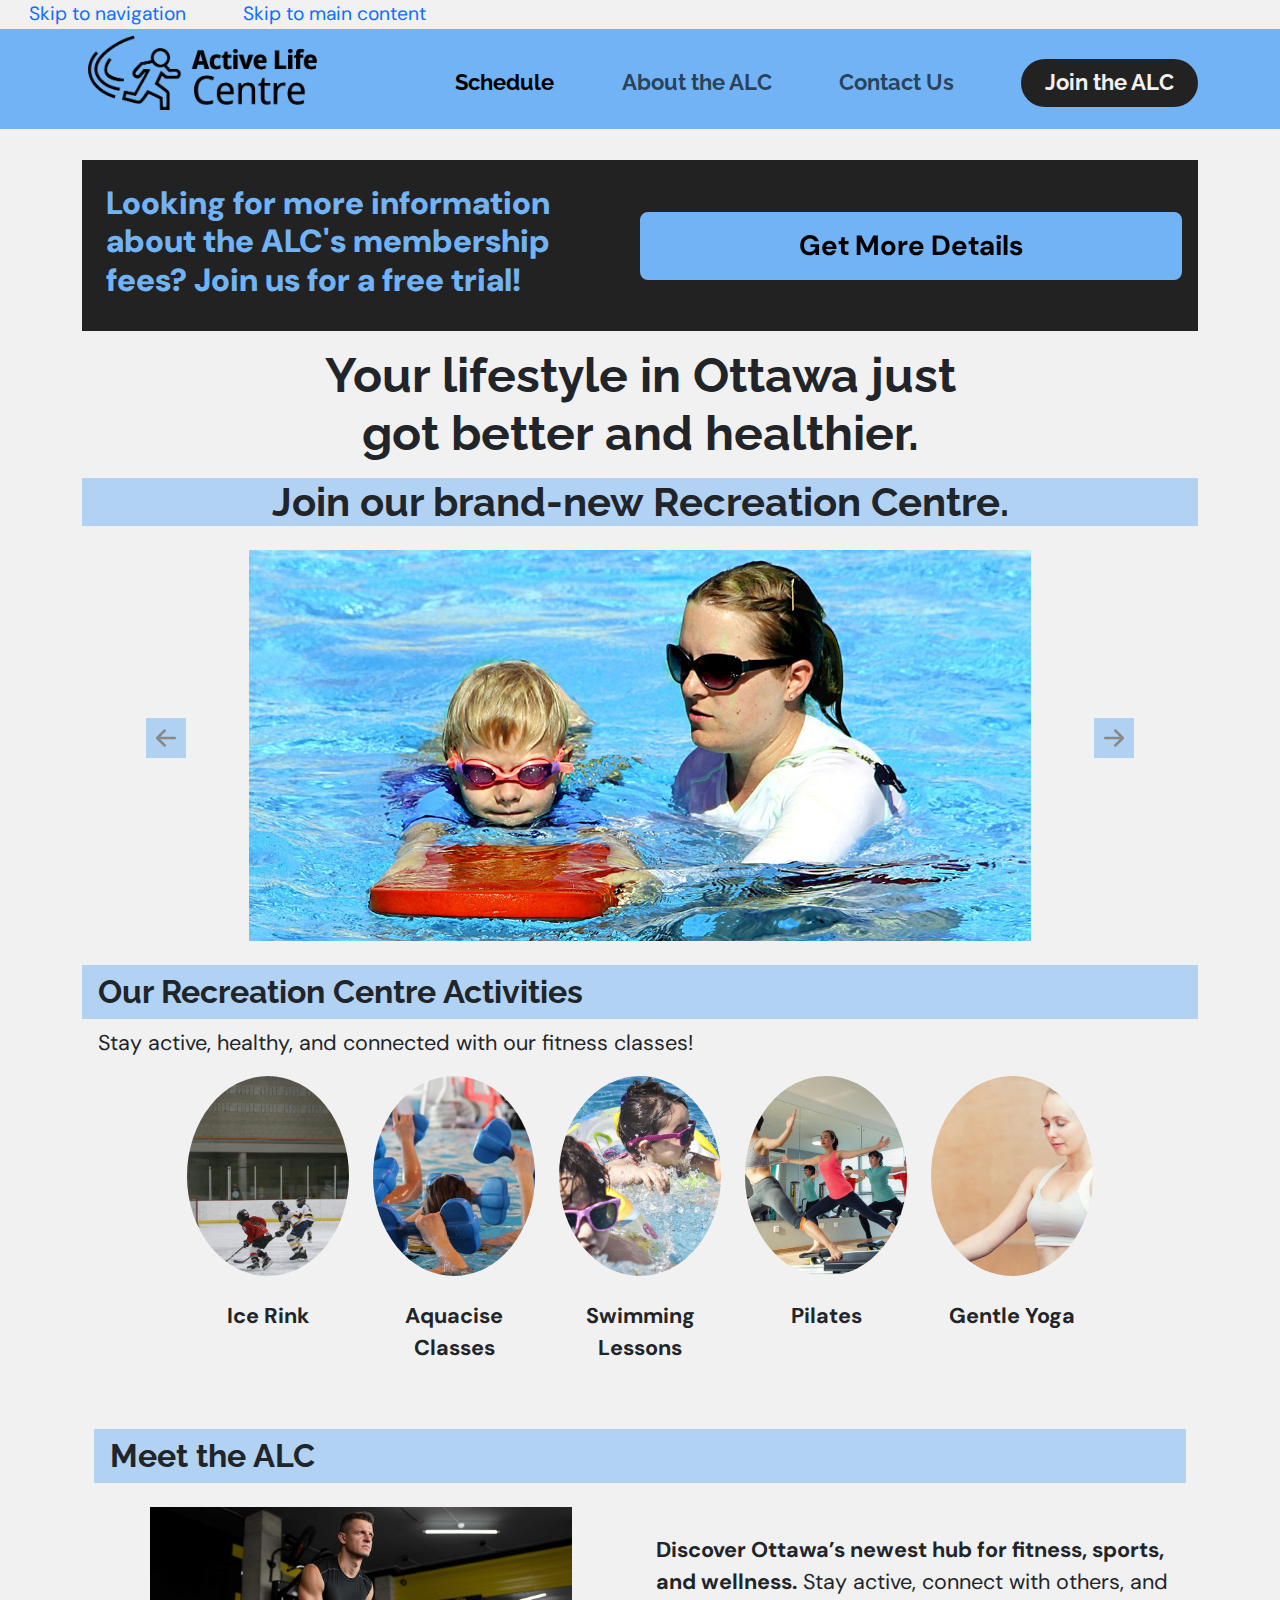
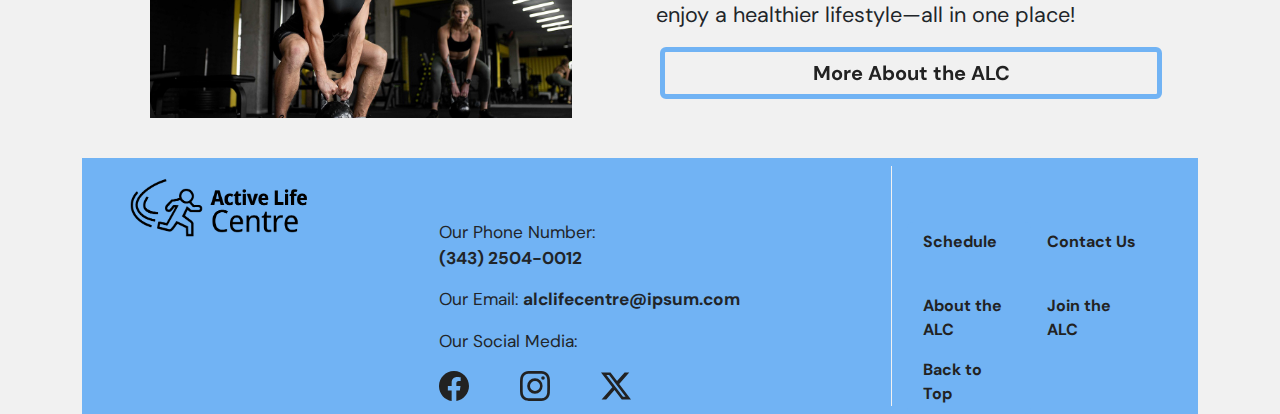
==== commit 96c18328: "styles skip links" ====
--- a/index.html
+++ b/index.html
@@ -19,7 +19,7 @@
         <a href="#mainContent" id="skipToMainContent">Skip to main content</a>
     </div>
     <div class="container">
-        <header role="banner">
+        <header role="banner" itemscope itemtype="https://schema.org/Organization">
             <nav role="navigation" class="navbar bg-body-tertiary fixed-top d-xl-none">
                 <div class="container">
                     <a class="navbar-brand" href="./index.html"><img src="./images/logo/logo-ACL.png" alt="logo for the Active Life Centre"></a>
@@ -53,7 +53,7 @@
             <nav role="navigation" class="navbar bg-body-tertiary fixed-top d-none d-xl-flex">
                 <div class="container d-flex justify-content-between align-items-center">
                     <a class="navbar-brand" href="./index.html">
-                        <img src="./images/logo/logo-ACL.png" alt="logo for the Active Life Centre">
+                        <img src="./images/logo/logo-ACL.png" alt="logo for the Active Life Centre" itemprop="logo">
                     </a>
                     <ul class="navbar-nav navbarDesktop d-flex flex-row gap-4 fw-bold">
                         <li class="nav-item" id="skipToNavDesktop"><a class="nav-link active" href="./schedule.html">Schedule</a></li>
@@ -200,6 +200,7 @@
                     <li class="list-group-item"><a href="./about.html">About the ALC</a></li>
                     <li class="list-group-item"><a href="./about.html#formALC">Contact Us</a></li>
                     <li class="list-group-item"><a href="#">Join the ALC</a></li>
+                    <li class="list-group-item"><a href="#top">Back to Top</a></li>
                 </ul>
             </div>
         </footer>          
--- a/css/style.css
+++ b/css/style.css
@@ -55,7 +55,7 @@
     z-index: 1050;
     display: flex;
     gap: 3em;
-    font-size: 1em;
+    font-size: 1.2em;
     padding-left: 1.5em;  
 }
 
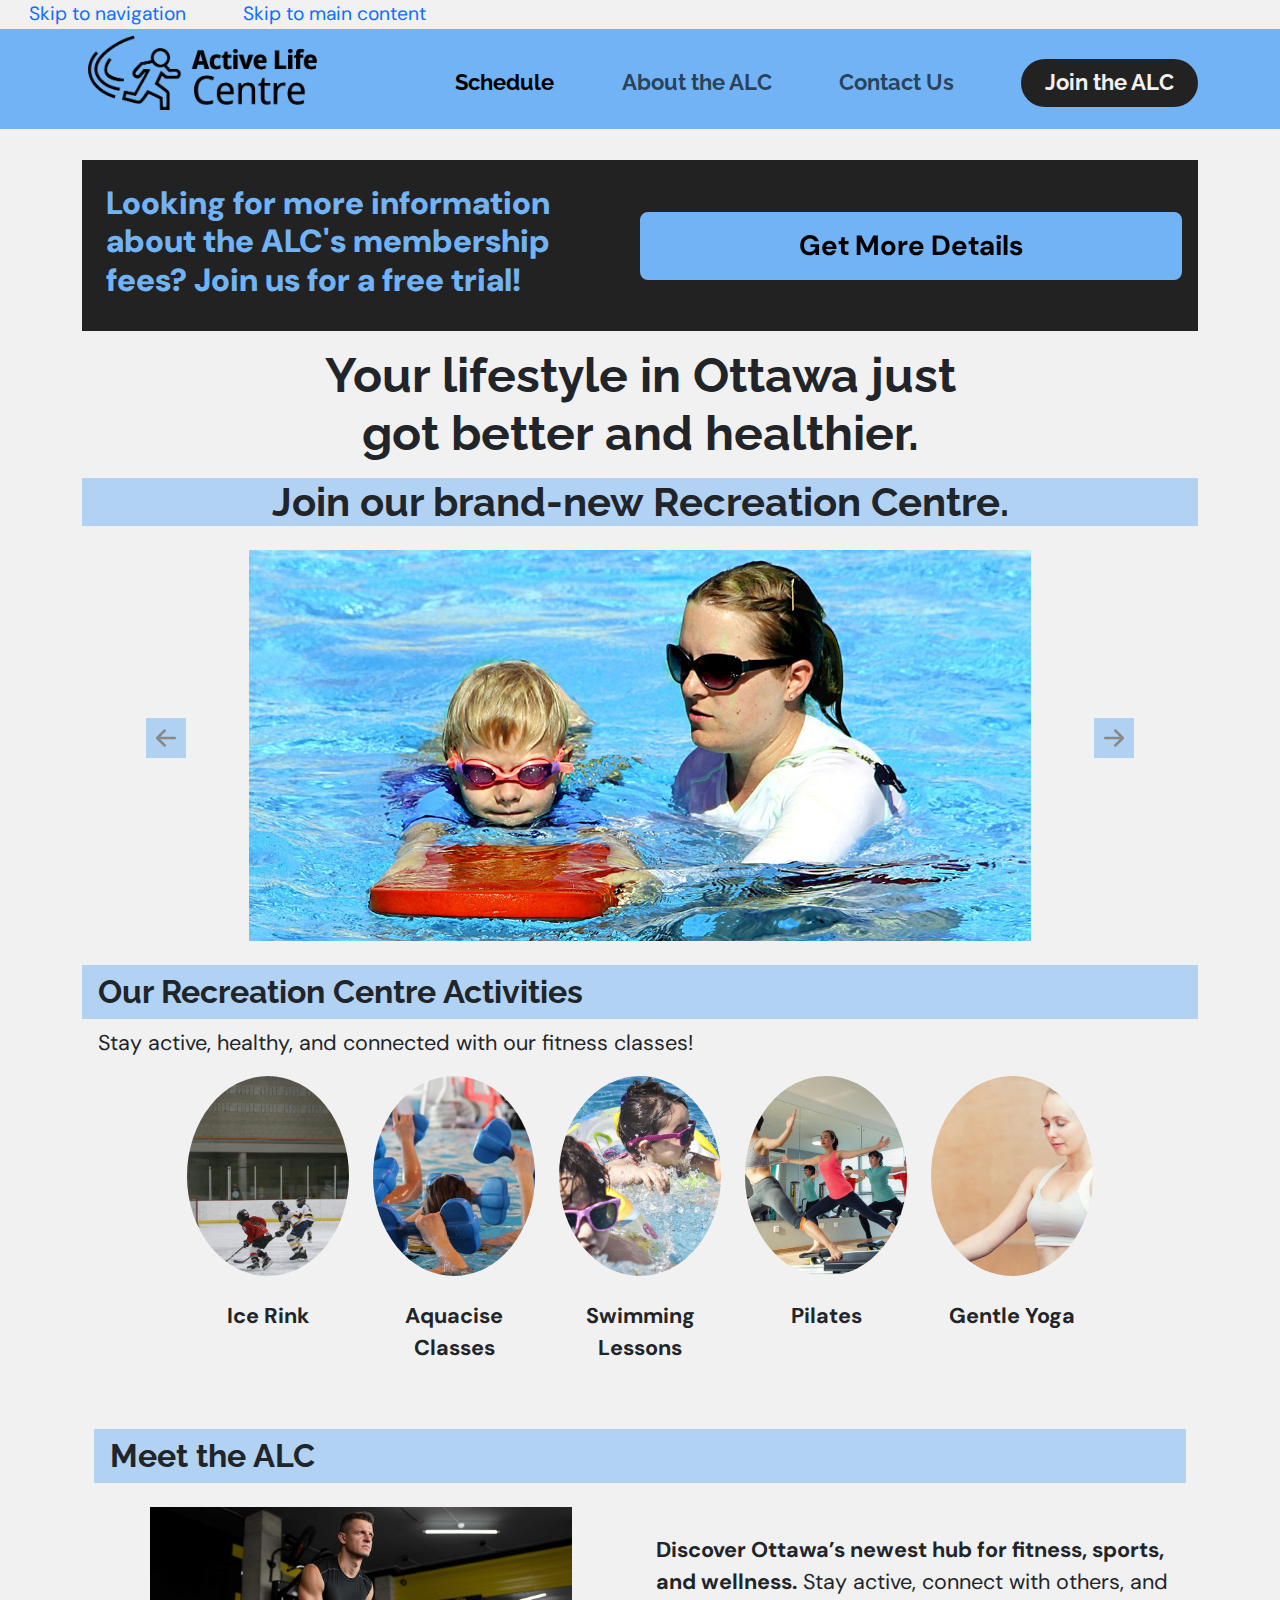
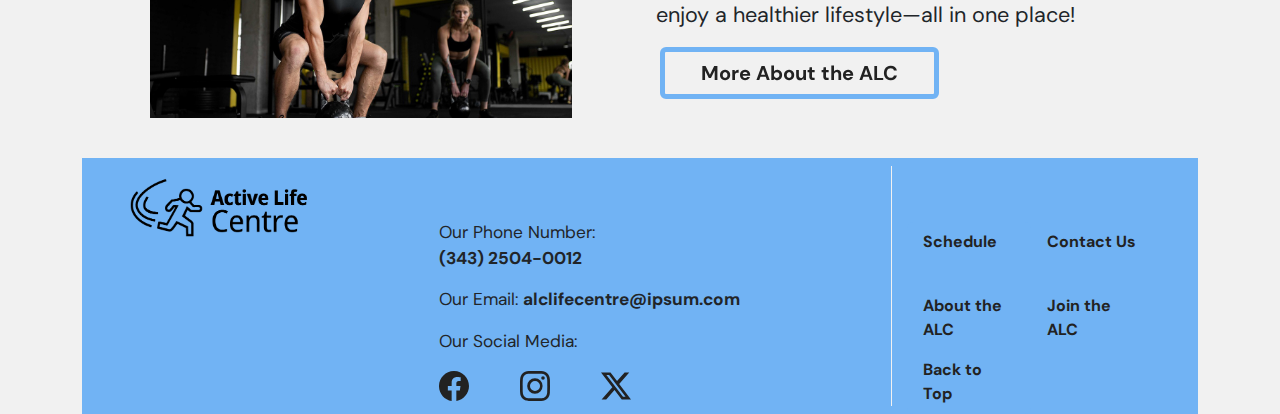
==== commit 66ba0120: "fixes hero image for mobile" ====
--- a/index.html
+++ b/index.html
@@ -77,7 +77,7 @@
                     <div class="carousel-inner">
                       <div class="carousel-item active">
                         <picture itemprop="image">
-                            <source srcset="/images/home/small/homepage-hero-image.jpg" media="(max-width:768px)">
+                            <source srcset="images/home/small/homepage-hero-image.jpg" media="(max-width:768px)">
                             <img class="d-block w-100" src="./images/home/large/homepage-hero-image.jpg" alt="Kids' Swimming Lessons at the Active Life Centre">
                         </picture>
                       </div>
--- a/css/style.css
+++ b/css/style.css
@@ -322,6 +322,11 @@
     background-color: var(--opacity-primary-color);
 }
 
+.accordion-button:not(.collapsed) {
+    background-color: var(--text-black);  
+    color: var(--background-white) !important; 
+}
+
 /* CSS for the about page */
 .card-body{
     width: 100%;
@@ -544,6 +549,8 @@
 
     .meetALC a{
         font-size: 1.25em;
+        width: 50% !important;
+        align-items: center !important;
     }
 
     /* adjusts joinALC for desktop */
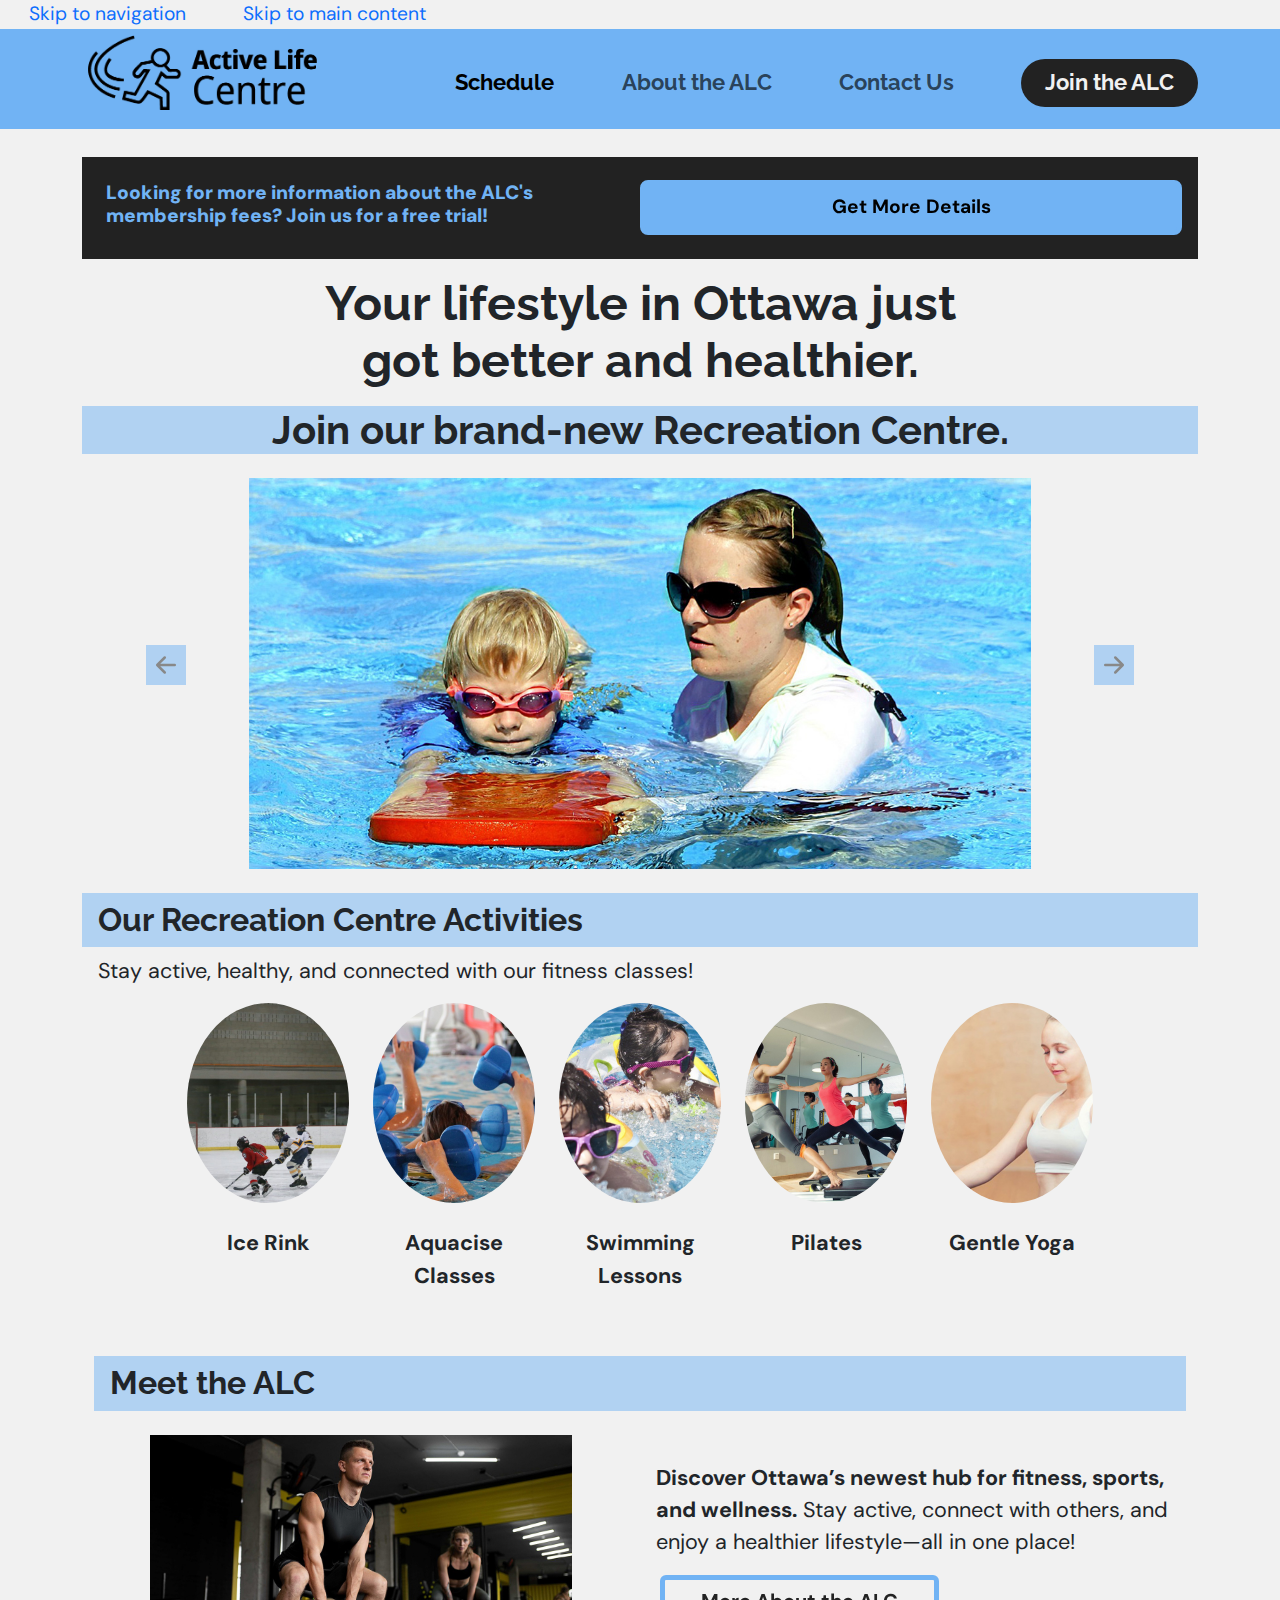
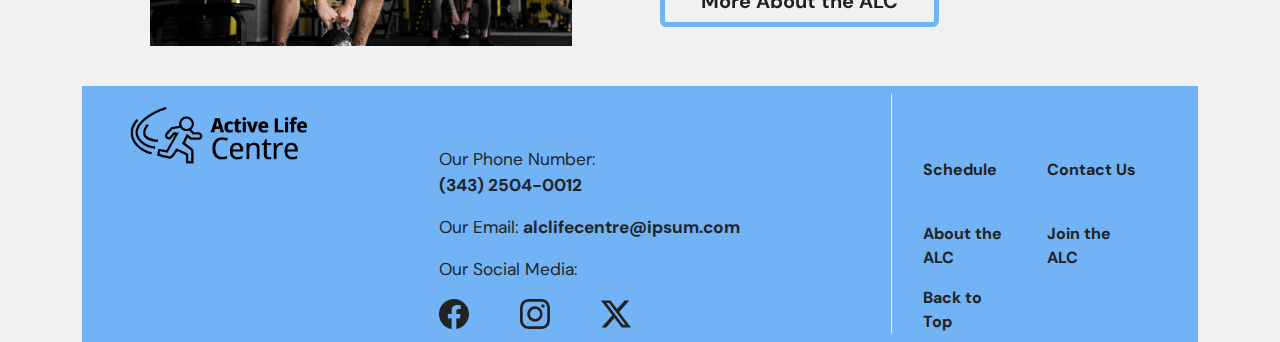
==== commit 4e2ce303: "adjusts font size for join acl section" ====
--- a/index.html
+++ b/index.html
@@ -163,8 +163,8 @@
                 </div>
             </section>
             <section class="joinALC mx-0 my-3 p-3 row order-xl-0">
-                <h4 class="display-6 fw-bold p-2 col-md-6"><strong>Looking for more information about the ALC's membership fees? Join us for a free trial!</strong></h4>
-                <button type="button" class="btn btn-primary btn-lg btn-block fw-bold hvr-primary-sweep-to-right col-md-6">Get More Details</button>
+                <h4 class="fw-bold p-2 col-md-6 col-lg-5"><strong>Looking for more information about the ALC's membership fees? Join us for a free trial!</strong></h4>
+                <button type="button" class="btn btn-primary btn-lg btn-block fw-bold hvr-primary-sweep-to-right col-md-5 offset-md-1 col-lg-6">Get More Details</button>
             </section>
         </main>
         <footer role="contentinfo">
--- a/css/style.css
+++ b/css/style.css
@@ -440,7 +440,7 @@
 
     /* makes the get more details bar different for tablet */
     .joinALC h4{
-        font-size: 2em !important;
+        font-size: 1.5em !important;
     }
 
     .joinALC button{
@@ -561,6 +561,11 @@
     .joinALC{
         margin: 0 !important;
         margin-top: 1em !important;
+        font-size: 0.8em;
+    }
+
+    .joinALC button{
+        font-size: 1.5em;
     }
 
     .heroSection{
